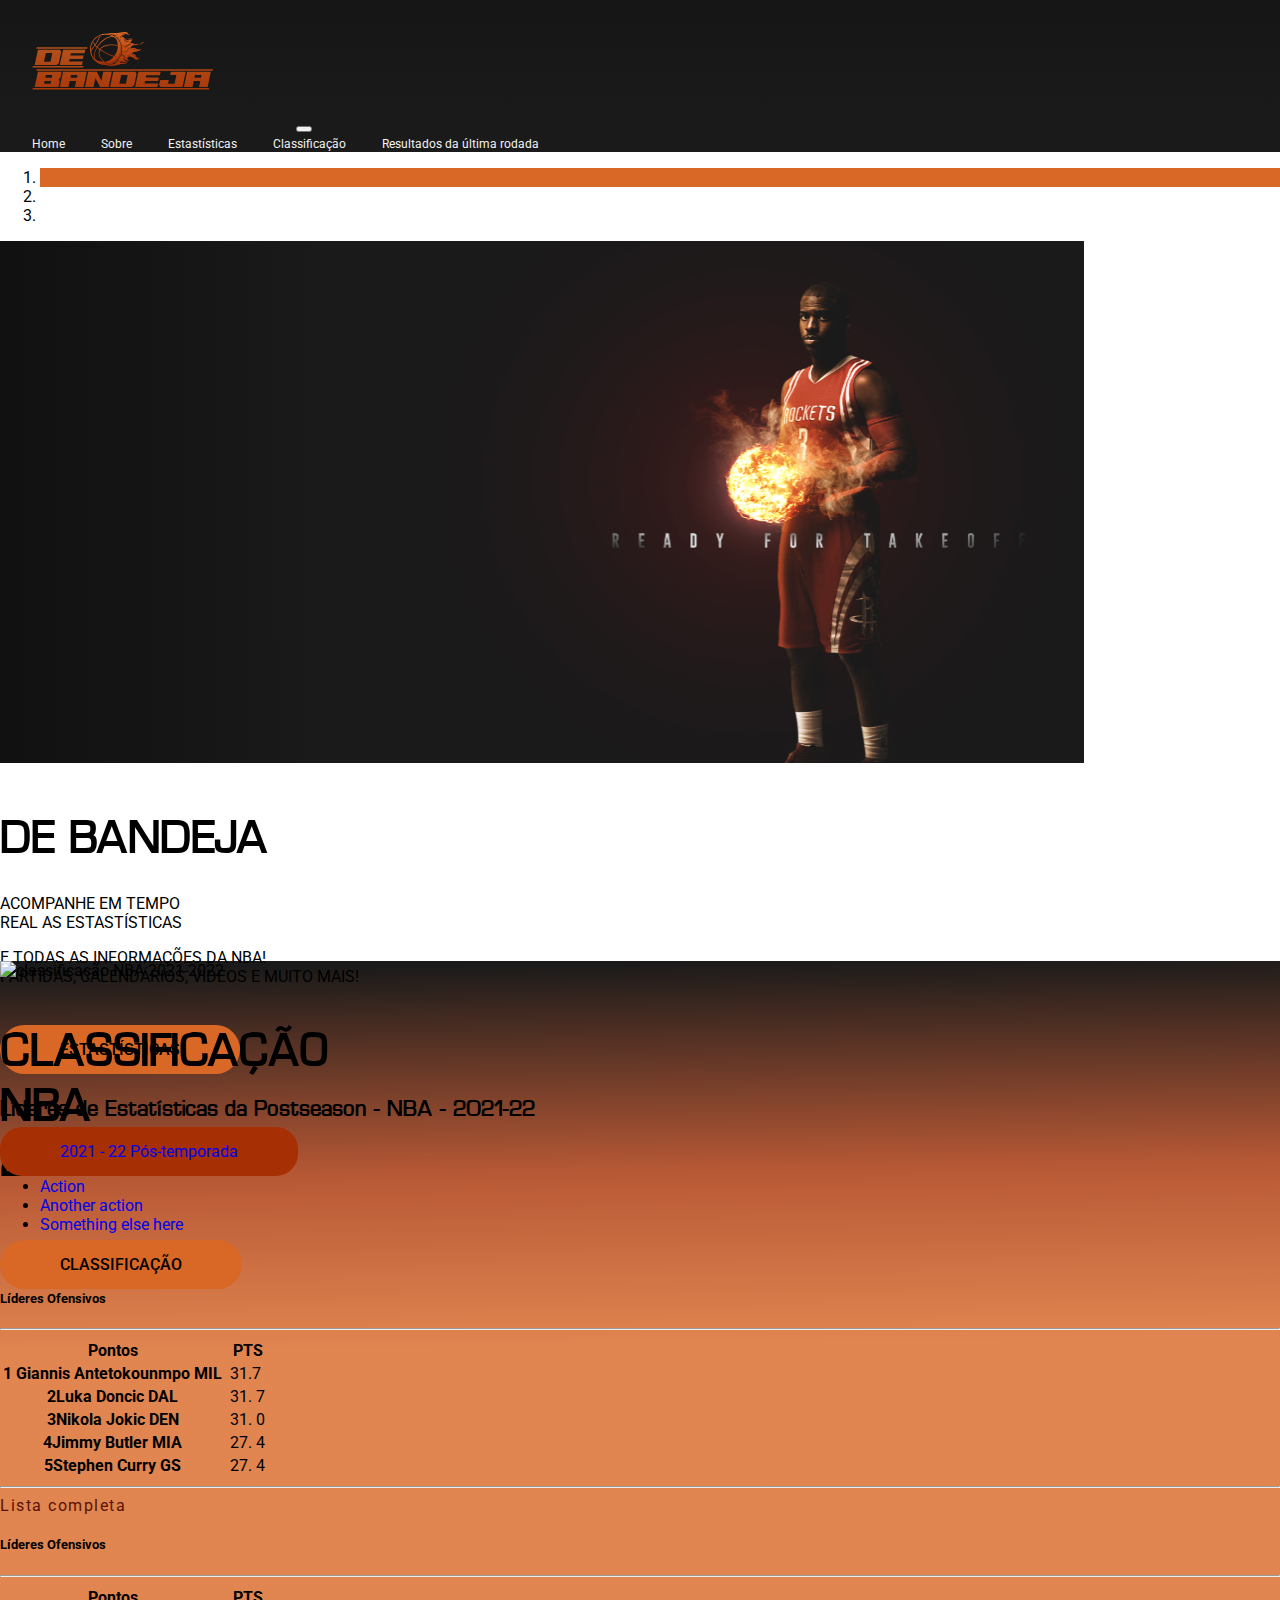
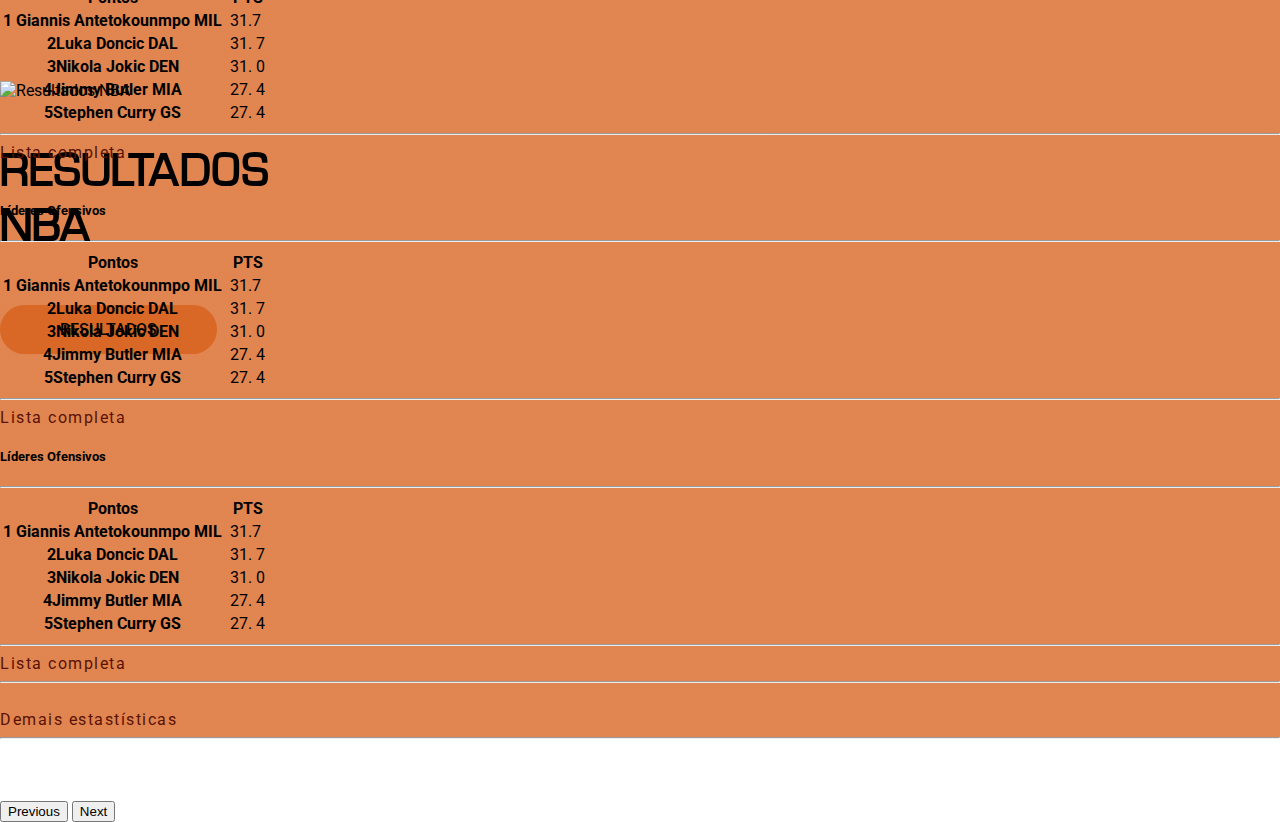
==== index.html @ b9fe0095 "Correções no html" ====
<!DOCTYPE html>
<html lang="pt-br">

<head>
    <meta charset="UTF-8">
    <meta http-equiv="X-UA-Compatible" content="IE=edge">
    <meta name="viewport" content="width=device-width, initial-scale=1.0">
    <title>De Bandeja</title>
    <!--Bootstrap-->
    <link href="https://cdn.jsdelivr.net/npm/bootstrap@5.0.2/dist/css/bootstrap.min.css" rel="stylesheet" integrity="sha384-EVSTQN3/azprG1Anm3QDgpJLIm9Nao0Yz1ztcQTwFspd3yD65VohhpuuCOmLASjC" crossorigin="anonymous">
    <!--Style-->
    <link rel="stylesheet" href="/Front/css/style.css">
    <!--Script-->
    <script src="https://code.jquery.com/jquery-3.6.0.min.js" integrity="sha256-/xUj+3OJU5yExlq6GSYGSHk7tPXikynS7ogEvDej/m4=" crossorigin="anonymous"></script>
    <script src="https://cdn.jsdelivr.net/npm/@popperjs/core@2.9.2/dist/umd/popper.min.js" integrity="sha384-IQsoLXl5PILFhosVNubq5LC7Qb9DXgDA9i+tQ8Zj3iwWAwPtgFTxbJ8NT4GN1R8p" crossorigin="anonymous"></script>
    <script src="https://cdn.jsdelivr.net/npm/bootstrap@5.0.2/dist/js/bootstrap.min.js" integrity="sha384-cVKIPhGWiC2Al4u+LWgxfKTRIcfu0JTxR+EQDz/bgldoEyl4H0zUF0QKbrJ0EcQF" crossorigin="anonymous"></script>
    <!--Font Awesome-->
    <script src="https://kit.fontawesome.com/593e97b0f2.js" crossorigin="anonymous"></script>
    <!--Progressbar-->
    <script src="/Front/js/progressbar.min.js"></script>
    <!--Parallax-->
    <script src="https://cdn.jsdelivr.net/parallax.js/1.4.2/parallax.min.js"></script>

</head>

<body>
    <header>
        <div class="container" id="nav-container">
            <nav class="navbar navbar-expand-lg ">
                <a href="#" class="navbar-brand">
                    <img src="/Front/assets/img/Logo.svg" alt="De Bandeja" id="logo">
                </a>
                <button class="navbar-toggler" type="button" data-toggle="collapse" data-target="#navbar-links" aria-controls="navbar-links" aria-expanded="false" aria-label="Toggle navigation">
                    <span class="navbar-toggler-icon"></span>
                </button>
                <div class="collapse navbar-collapse justify-content-center" id="navbar-links">
                    <div class="navbar-nav">
                        <a href="#" class="nav-item nav-link " id="home-menu">Home</a>
                        <a href="#" class="nav-item nav-link" id="sobre-menu">Sobre</a>
                        <a href="#" class="nav-item nav-link" id="estas-menu">Estastísticas</a>
                        <a href="#" class="nav-item nav-link" id="class-menu">Classificação</a>
                        <a href="#" class="nav-item nav-link" id="result-menu">Resultados da última rodada </a>
                    </div>
                </div>
            </nav>
        </div>
    </header>

    <!--Main-->
    <main>
        <div class="container-fluid">
            <div id="mainSlider" class="carousel slide" data-ride="carousel">
                <ol class="carousel-indicators">
                    <li data-bs-target="#mainSlider" data-bs-slide-to="0" class="active"></li>
                    <li data-bs-target="#mainSlider" data-bs-slide-to="1"></li>
                    <li data-bs-target="#mainSlider" data-bs-slide-to="2"></li>
                </ol>
                <div class="carousel-inner">
                    <div class="carousel-item active">
                        <img src="/Front/assets/img/capa.svg" class="d-block w-100" alt="Jogador de basquete">
                        <div class="carousel-caption d-nome d-md-block">
                            <h2>de Bandeja</h2>
                            <p>Acompanhe em tempo <br>
                                real as estastísticas
                            <p>

                            <p>E todas as informações da NBA!
                                <br>
                                Partidas, calendários, videos e muito mais!
                            </p>
                            <br><br>
                            <a href="#" class="main-btn">estastísticas</a>
                        </div>
                    </div>
                    <div class="carousel-item">
                        <img src="/Front/assets/img/capa2.svg" class="d-block w-100" alt="classificação NBA 2021-2022">
                        <div class="carousel-caption d-nome d-md-block">
                            <h2>Classificação <br>
                                nba <br>
                                2021-2022
                            </h2>
                            <br><br>
                            <a href="#" class="main-btn">classificação</a>
                        </div>
                    </div>
                    <div class="carousel-item">
                        <img src="/Front/assets/img/capa3.svg" class="d-block w-100" alt="Resultados NBA">
                        <div class="carousel-caption d-nome d-md-block">
                            <h2>Resultados
                                <br>
                                nba
                            </h2>
                            <br><br>
                            <a href="#" class="main-btn">resultados</a>
                        </div>
                    </div>
                    <button class="carousel-control-prev" type="button" data-bs-target="#mainSlider" data-bs-slide="prev">
                        <span class="carousel-control-prev-icon" aria-hidden="true"></span>
                        <span class="visually-hidden">Previous</span>
                    </button>
                    <button class="carousel-control-next" type="button" data-bs-target="#mainSlider" data-bs-slide="next">
                        <span class="carousel-control-next-icon" aria-hidden="true"></span>
                        <span class="visually-hidden">Next</span>
                    </button>
                </div>
            </div>
        </div>
        <!--Section 1-->
        <section class="container-fluid  section1   w-100">
            <div>
                <br><br><br>
                <br><br><br>
                <h2 class="row justify-content-center ">Líderes de Estatísticas da Postseason - NBA - 2021-22</h2>
                <div class="dropdown mt-5 ms-5 my-5 d-flex flex-row justify-content-center dropdown-btn">
                    <a class="btn btn-secondary dropdown-toggle  btn-danger" href="#" role="button" id="dropdownMenuLink" data-bs-toggle="dropdown" aria-expanded="false">
                        2021 - 22 Pós-temporada
                    </a>
                    <ul class="dropdown-menu " aria-labelledby="dropdownMenuLink">
                        <li><a class="dropdown-item" href="#">Action</a></li>
                        <li><a class="dropdown-item" href="#">Another action</a></li>
                        <li><a class="dropdown-item" href="#">Something else here</a></li>
                    </ul>
                </div>
                <br>
                <div class="row justify-content-center ">
                    <div class="col-4">
                        <h5>Líderes Ofensivos</h5>
                        <hr>
                        <table class="table table-striped table-hover">
                            <thead>
                                <tr>
                                    <th scope="col">Pontos</th>
                                    <th></th>
                                    <th scope="col">PTS</th>
                                </tr>
                            </thead>
                            <tbody class="table-group-divider">
                                <tr>
                                    <th scope="row">1 <span class="ms-2">Giannis Antetokounmpo MIL</span> </th>
                                    <td></td>
                                    <td>31.7</td>
                                </tr>
                                <tr>
                                    <th scope="row">2<span class="ms-2">Luka Doncic DAL</span></th>
                                    <td></td>
                                    <td>31. 7</td>
                                </tr>
                                <tr>
                                    <th scope="row">3<span class="ms-2">Nikola Jokic DEN</span></th>
                                    <td colspan="1"></td>
                                    <td>31. 0</td>
                                </tr>
                                <tr>
                                    <th scope="row">4<span class="ms-2">Jimmy Butler MIA</span></th>
                                    <td colspan="1"></td>
                                    <td>27. 4</td>
                                </tr>
                                <tr>
                                    <th scope="row">5<span class="ms-2">Stephen Curry GS</span></th>
                                    <td colspan="1"></td>
                                    <td>27. 4</td>
                                </tr>
                            </tbody>
                        </table>

                        <hr>
                        <a href="#" class="d-flex justify-content-center  list-complet fw-bold">
                            Lista completa
                        </a>

                    </div>
                    <div class="col-4  ms-5 ">
                        <h5>Líderes Ofensivos</h5>
                        <hr>
                        <table class="table table-striped table-hover">
                            <thead>
                                <tr>
                                    <th scope="col">Pontos</th>
                                    <th></th>
                                    <th scope="col">PTS</th>
                                </tr>
                            </thead>
                            <tbody class="table-group-divider">
                                <tr>
                                    <th scope="row">1 <span class="ms-2">Giannis Antetokounmpo MIL</span> </th>
                                    <td></td>
                                    <td>31.7</td>
                                </tr>
                                <tr>
                                    <th scope="row">2<span class="ms-2">Luka Doncic DAL</span></th>
                                    <td></td>
                                    <td>31. 7</td>
                                </tr>
                                <tr>
                                    <th scope="row">3<span class="ms-2">Nikola Jokic DEN</span></th>
                                    <td colspan="1"></td>
                                    <td>31. 0</td>
                                </tr>
                                <tr>
                                    <th scope="row">4<span class="ms-2">Jimmy Butler MIA</span></th>
                                    <td colspan="1"></td>
                                    <td>27. 4</td>
                                </tr>
                                <tr>
                                    <th scope="row">5<span class="ms-2">Stephen Curry GS</span></th>
                                    <td colspan="1"></td>
                                    <td>27. 4</td>
                                </tr>
                            </tbody>
                        </table>
                        <hr>
                        <a href="#" class="d-flex justify-content-center list-complet fw-bold">
                            Lista completa
                        </a>
                    </div>
                </div>
                <br>
                <div class="row justify-content-center ">
                    <div class="col-4">
                        <h5>Líderes Ofensivos</h5>
                        <hr>
                        <table class="table table-striped table-hover">
                            <thead>
                                <tr>
                                    <th scope="col">Pontos</th>
                                    <th></th>
                                    <th scope="col">PTS</th>
                                </tr>
                            </thead>
                            <tbody class="table-group-divider">
                                <tr>
                                    <th scope="row">1 <span class="ms-2">Giannis Antetokounmpo MIL</span> </th>
                                    <td></td>
                                    <td>31.7</td>
                                </tr>
                                <tr>
                                    <th scope="row">2<span class="ms-2">Luka Doncic DAL</span></th>
                                    <td></td>
                                    <td>31. 7</td>
                                </tr>
                                <tr>
                                    <th scope="row">3<span class="ms-2">Nikola Jokic DEN</span></th>
                                    <td colspan="1"></td>
                                    <td>31. 0</td>
                                </tr>
                                <tr>
                                    <th scope="row">4<span class="ms-2">Jimmy Butler MIA</span></th>
                                    <td colspan="1"></td>
                                    <td>27. 4</td>
                                </tr>
                                <tr>
                                    <th scope="row">5<span class="ms-2">Stephen Curry GS</span></th>
                                    <td colspan="1"></td>
                                    <td>27. 4</td>
                                </tr>
                            </tbody>
                        </table>

                        <hr>
                        <a href="#" class="d-flex justify-content-center list-complet fw-bold">
                            Lista completa
                        </a>

                    </div>
                    <div class="col-4  ms-5 ">
                        <h5>Líderes Ofensivos</h5>
                        <hr>
                        <table class="table table-striped table-hover">
                            <thead>
                                <tr>
                                    <th scope="col">Pontos</th>
                                    <th></th>
                                    <th scope="col">PTS</th>
                                </tr>
                            </thead>
                            <tbody class="table-group-divider">
                                <tr>
                                    <th scope="row">1 <span class="ms-2">Giannis Antetokounmpo MIL</span> </th>
                                    <td></td>
                                    <td>31.7</td>
                                </tr>
                                <tr>
                                    <th scope="row">2<span class="ms-2">Luka Doncic DAL</span></th>
                                    <td></td>
                                    <td>31. 7</td>
                                </tr>
                                <tr>
                                    <th scope="row">3<span class="ms-2">Nikola Jokic DEN</span></th>
                                    <td colspan="1"></td>
                                    <td>31. 0</td>
                                </tr>
                                <tr>
                                    <th scope="row">4<span class="ms-2">Jimmy Butler MIA</span></th>
                                    <td colspan="1"></td>
                                    <td>27. 4</td>
                                </tr>
                                <tr>
                                    <th scope="row">5<span class="ms-2">Stephen Curry GS</span></th>
                                    <td colspan="1"></td>
                                    <td>27. 4</td>
                                </tr>
                            </tbody>
                        </table>
                        <hr>
                        <a href="#" class="d-flex justify-content-center list-complet fw-bold">
                            Lista completa
                            <hr>
                        </a>
                    </div>
                </div>
                <br>
                <div class="d-flex justify-content-center ">
                    <a href="#" class="list-complet fw-bold mb-5 ">
                        Demais estastísticas
                        <hr>
                    </a>

                </div>
        </section>
        <!--Section 2-->
        <section class="container-fluid  section2">
            <div>
                <img src="/Front/assets/img/capa2.svg" alt="" class="img-fluid d-block w-100 capa2">
            </div>

        </section>
    </main>





    <!--Script-->
    <script src="/Front/js/script.js"></script>

</body>

</html>
---- Front/css/style.css ----
/*Geral*/

@import url("https://fonts.googleapis.com/css2?family=Roboto:ital,wght@0,400;0,500;0,700;0,900;1,400&family=Ubuntu:wght@300;400;500;700&display=swap");

body {
  font-family: "Roboto", "Ubuntu", sans-serif;
  margin: 0;
}

.container {
  padding: 10px 0;
}

a {
  text-decoration: none;
}

/*Barra de navegação*/

header,
.navbar {
  background: linear-gradient(180deg, #0d0d0d -159.78%, #1a1a1a 80.43%);
}

#nav-container {
  padding-top: 0;
  padding-bottom: 0;
  color: #f2f2f2;
}

.navbar-brand {
  padding: 0;
}

#navbar-links a {
  color: #f2f2f2;
  font-size: 12px;
  font-style: normal;
  font-weight: 400;
  gap: 10px;
  margin-left: 2rem;
}

.navbar-expand-lg .navbar-nav .-link {
  padding: 1rem 0.8rem;
}

#logo {
  margin-left: 2rem;
  margin-top: 2rem;
}

/*main slider*/

.container-fluid {
  padding: 0;
}

#mainSlider .carousel-inner,
#mainSlider .carousel-item {
  height: 80vh;
}

#mainSlider .carousel-caption {
  top: 30%;
}

#mainSlider .carousel-caption h2 {
  font-size: 50px;
  text-transform: uppercase;
  margin-bottom: 30px;
}

#mainSlider .carousel-caption p {
  font-size: 16px;
  text-transform: uppercase;
}

.main-btn {
  background-color: #d96725;
  width: 200px;
  height: 60px;
  padding: 15px 60px;
  border-radius: 50px;
  text-transform: uppercase;
  color: #000000;
  transition: 0.5s;
  font-weight: 500;
}

.main-btn:hover {
  text-decoration: none;
  color: #f2f2f2;
  background-color: transparent;
  border-color: #d96725;
}

.carousel-indicators .active {
  background-color: #d96725;
}

/*section1*/

/*
.section1{
  margin-top: 5%;
}

.dropdown{
  margin-top: 4%;
}
*/

/*tables*/

.section1 {
  background: linear-gradient(
    179.2deg,
    #1a1a1a 0.69%,
    rgba(166, 47, 3, 0.8) 15.8%,
    rgba(217, 103, 37, 0.8) 28.22%
  );
}

.dropdown-toggle {
  background: #a62f03;
  border: none;
  border-radius: 22px;
  padding: 15px 60px;
}

.dropdown-toggle:hover {
  transition: 0.5s;
  background-color: #d96725;
}

@font-face {
  font-family: "Waukegan";
  src: local(Waukegan LDO Bold), url(/Front/assets/font/Waukegan\ LDO\ Bold.ttf);
  font-weight: 700;
}

h2 {
  font-family: "Waukegan", "Roboto", sans-serif;
  font-weight: normal;
}

.list-complet {
  text-decoration: none;
  color: #591202;
  letter-spacing: 1.5px;
}

.list-complet:hover {
  color: #f2f2f2;
}

/*section 2*/

.capa2 {
 width: 100%;
 
padding: 0;
margin-top: 0;
  
}

.section2{
 padding-top: 0;
}
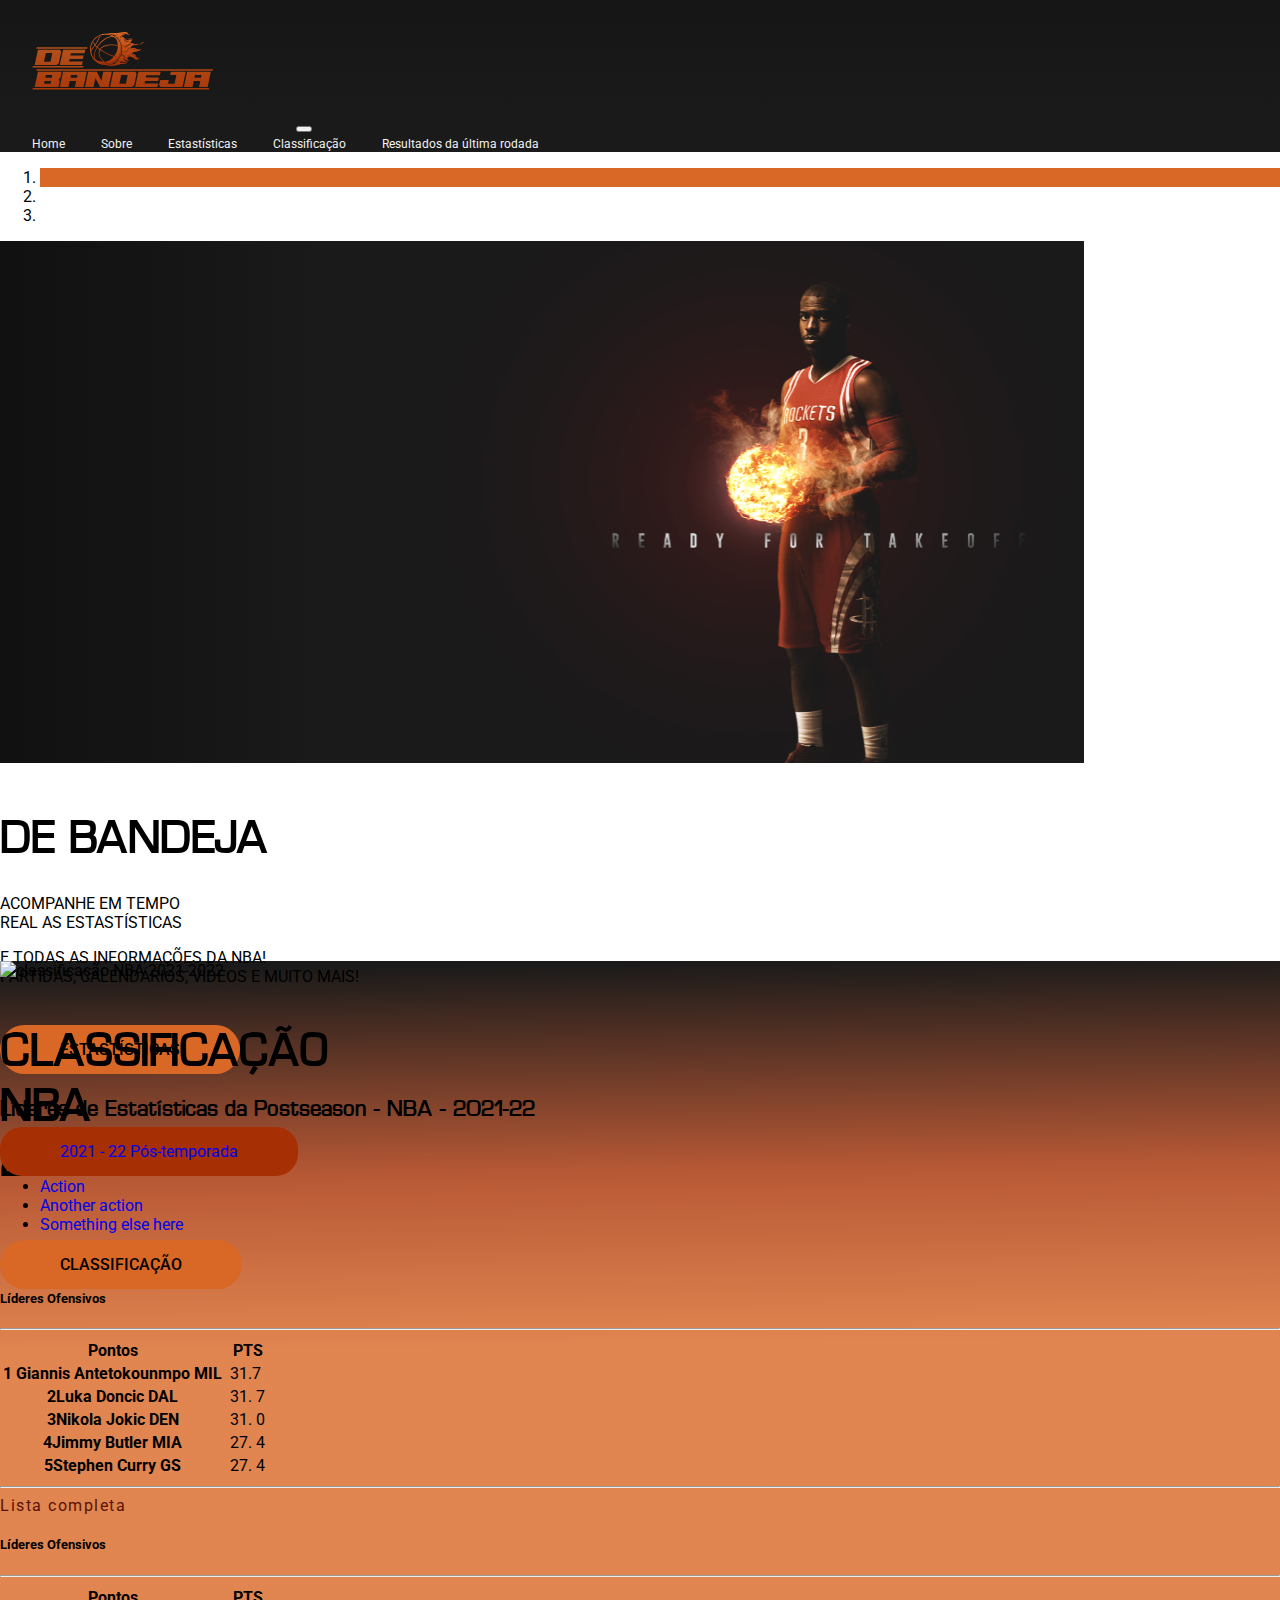
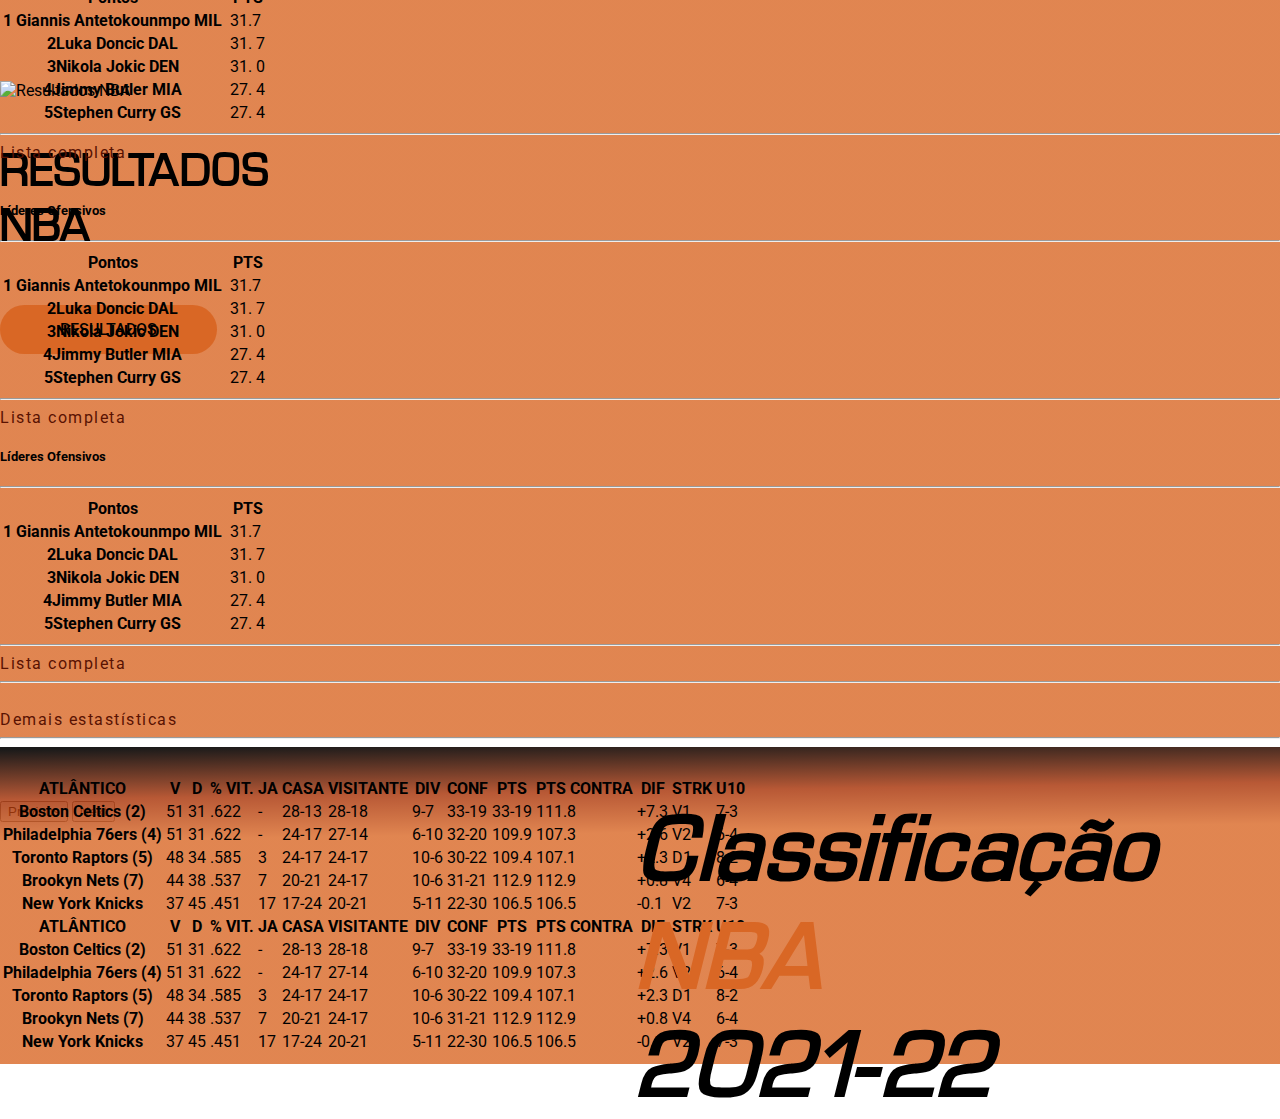
==== commit 573139f7: "Merge branch 'main' of https://github.com/joaofmds/projetoModulo3_NBA" ====
--- a/index.html
+++ b/index.html
@@ -318,9 +318,222 @@
                 </div>
         </section>
         <!--Section 2-->
-        <section class="container-fluid  section2">
-            <div>
+        <section class="container-fluid section2">
+            <div class=" bg-image text-center">
                 <img src="/Front/assets/img/capa2.svg" alt="" class="img-fluid d-block w-100 capa2">
+                <h2 class="text-white  top-right  h2-s-2">
+                    Classificação <br>
+                    <span class="nba">NBA</span> <br>
+                    2021-22
+                </h2>
+            </div>
+            <div class="container d-flex ">
+                <table class="table table-striped table-hover table-responsive table-bordered text-center border-light">
+                    <thead>
+                        <tr>
+                            <th scope="col">ATLÂNTICO</th>
+                            <th scope="col "> <span class="text-decoration-underline" >V</span></th>
+                            <th scope="col"><span class="text-decoration-underline" >D</span></th>
+                            <th scope="col"> <span class="text-decoration-underline">% VIT.</span></th>
+                            <th scope="col"><span class="text-decoration-underline">JA</span></th>
+                            <th scope="col">CASA</th>
+                            <th scope="col">VISITANTE</th>
+                            <th scope="col">DIV</th>
+                            <th scope="col">CONF</th>
+                            <th scope="col"><span class="text-decoration-underline">PTS</span></th>
+                            <th scope="col"><span class="text-decoration-underline">PTS CONTRA</span></th>
+                            <th scope="col"><span class="text-decoration-underline">DIF</span></th>
+                            <th scope="col"><span class="text-decoration-underline">STRK</span></th>
+                            <th scope="col"><span class="text-decoration-underline">U10</span></th>
+                        </tr>
+                    </thead>
+                    <tbody>
+                        <tr>
+                            <th scope="row">Boston Celtics  (2)</th>
+                            <td>51</td>
+                            <td>31</td>
+                            <td>.622</td>
+                            <td>-</td>
+                            <td>28-13</td>
+                            <td>28-18</td>
+                            <td>9-7</td>
+                            <td>33-19</td>
+                            <td>33-19</td>
+                            <td>111.8</td>
+                            <td>+7.3</td>
+                            <td>V1</td>
+                            <td>7-3</td>
+                        </tr>
+                        <tr>
+                            <th scope="row">Philadelphia 76ers  (4)</th>
+                            <td>51</td>
+                            <td>31</td>
+                            <td>.622</td>
+                            <td>-</td>
+                            <td>24-17</td>
+                            <td>27-14</td>
+                            <td>6-10</td>
+                            <td>32-20</td>
+                            <td>109.9</td>
+                            <td>107.3</td>
+                            <td>+2.6</td>
+                            <td>V2</td>
+                            <td>6-4</td>
+                        </tr>
+                        <tr>
+                            <th scope="row">Toronto Raptors  (5)</th>
+                            <td>48</td>
+                            <td>34</td>
+                            <td>.585</td>
+                            <td>3</td>
+                            <td>24-17</td>
+                            <td>24-17</td>
+                            <td>10-6</td>
+                            <td>30-22</td>
+                            <td>109.4</td>
+                            <td>107.1</td>
+                            <td>+2.3</td>
+                            <td>D1</td>
+                            <td>8-2</td>
+                        </tr>
+                        <tr>
+                            <th scope="row">Brookyn Nets  (7)</th>
+                            <td>44</td>
+                            <td>38</td>
+                            <td>.537</td>
+                            <td>7</td>
+                            <td>20-21</td>
+                            <td>24-17</td>
+                            <td>10-6</td>
+                            <td>31-21</td>
+                            <td>112.9</td>
+                            <td>112.9</td>
+                            <td>+0.8</td>
+                            <td>V4</td>
+                            <td>6-4</td>
+                        </tr>
+                        <tr>
+                            <th scope="row">New York Knicks</th>
+                            <td>37</td>
+                            <td>45</td>
+                            <td>.451</td>
+                            <td>17</td>
+                            <td>17-24</td>
+                            <td>20-21</td>
+                            <td>5-11</td>
+                            <td>22-30</td>
+                            <td>106.5</td>
+                            <td>106.5</td>
+                            <td>-0.1</td>
+                            <td>V2</td>
+                            <td>7-3</td>
+                        </tr>
+                    </tbody>
+                    <!--Table 2-->
+                    <thead>
+                        <tr>
+                            <th scope="col">ATLÂNTICO</th>
+                            <th scope="col "> <span class="text-decoration-underline" >V</span></th>
+                            <th scope="col"><span class="text-decoration-underline" >D</span></th>
+                            <th scope="col"> <span class="text-decoration-underline">% VIT.</span></th>
+                            <th scope="col"><span class="text-decoration-underline">JA</span></th>
+                            <th scope="col">CASA</th>
+                            <th scope="col">VISITANTE</th>
+                            <th scope="col">DIV</th>
+                            <th scope="col">CONF</th>
+                            <th scope="col"><span class="text-decoration-underline">PTS</span></th>
+                            <th scope="col"><span class="text-decoration-underline">PTS CONTRA</span></th>
+                            <th scope="col"><span class="text-decoration-underline">DIF</span></th>
+                            <th scope="col"><span class="text-decoration-underline">STRK</span></th>
+                            <th scope="col"><span class="text-decoration-underline">U10</span></th>
+                        </tr>
+                        <tbody>
+                            <tr>
+                                <th scope="row">Boston Celtics  (2)</th>
+                                <td>51</td>
+                                <td>31</td>
+                                <td>.622</td>
+                                <td>-</td>
+                                <td>28-13</td>
+                                <td>28-18</td>
+                                <td>9-7</td>
+                                <td>33-19</td>
+                                <td>33-19</td>
+                                <td>111.8</td>
+                                <td>+7.3</td>
+                                <td>V1</td>
+                                <td>7-3</td>
+                            </tr>
+                            <tr>
+                                <th scope="row">Philadelphia 76ers  (4)</th>
+                                <td>51</td>
+                                <td>31</td>
+                                <td>.622</td>
+                                <td>-</td>
+                                <td>24-17</td>
+                                <td>27-14</td>
+                                <td>6-10</td>
+                                <td>32-20</td>
+                                <td>109.9</td>
+                                <td>107.3</td>
+                                <td>+2.6</td>
+                                <td>V2</td>
+                                <td>6-4</td>
+                            </tr>
+                            <tr>
+                                <th scope="row">Toronto Raptors  (5)</th>
+                                <td>48</td>
+                                <td>34</td>
+                                <td>.585</td>
+                                <td>3</td>
+                                <td>24-17</td>
+                                <td>24-17</td>
+                                <td>10-6</td>
+                                <td>30-22</td>
+                                <td>109.4</td>
+                                <td>107.1</td>
+                                <td>+2.3</td>
+                                <td>D1</td>
+                                <td>8-2</td>
+                            </tr>
+                            <tr>
+                                <th scope="row">Brookyn Nets  (7)</th>
+                                <td>44</td>
+                                <td>38</td>
+                                <td>.537</td>
+                                <td>7</td>
+                                <td>20-21</td>
+                                <td>24-17</td>
+                                <td>10-6</td>
+                                <td>31-21</td>
+                                <td>112.9</td>
+                                <td>112.9</td>
+                                <td>+0.8</td>
+                                <td>V4</td>
+                                <td>6-4</td>
+                            </tr>
+                            <tr>
+                                <th scope="row">New York Knicks</th>
+                                <td>37</td>
+                                <td>45</td>
+                                <td>.451</td>
+                                <td>17</td>
+                                <td>17-24</td>
+                                <td>20-21</td>
+                                <td>5-11</td>
+                                <td>22-30</td>
+                                <td>106.5</td>
+                                <td>106.5</td>
+                                <td>-0.1</td>
+                                <td>V2</td>
+                                <td>7-3</td>
+                            </tr>
+                        </tbody>
+                    </thead>
+                </table>
+            </div>
+            
+                
             </div>
 
         </section>
--- a/Front/css/style.css
+++ b/Front/css/style.css
@@ -113,7 +113,7 @@
 
 /*tables*/
 
-.section1 {
+.section1, .section2 {
   background: linear-gradient(
     179.2deg,
     #1a1a1a 0.69%,
@@ -157,14 +157,26 @@
 
 /*section 2*/
 
-.capa2 {
- width: 100%;
- 
-padding: 0;
-margin-top: 0;
-  
+.section2{
+  position: relative;
+  margin-bottom: 0;
+  padding: 0;
 }
 
-.section2{
- padding-top: 0;
-}+.top-right {
+  position: absolute;
+  top: 40%;
+  left: 70%;
+  transform: translate(-50%, -50%);
+}
+
+.h2-s-2{
+  letter-spacing: 1.5px;
+  font-size: 100px;
+  font-style: italic;
+}
+
+.nba{
+  color: #d96725;
+}
+
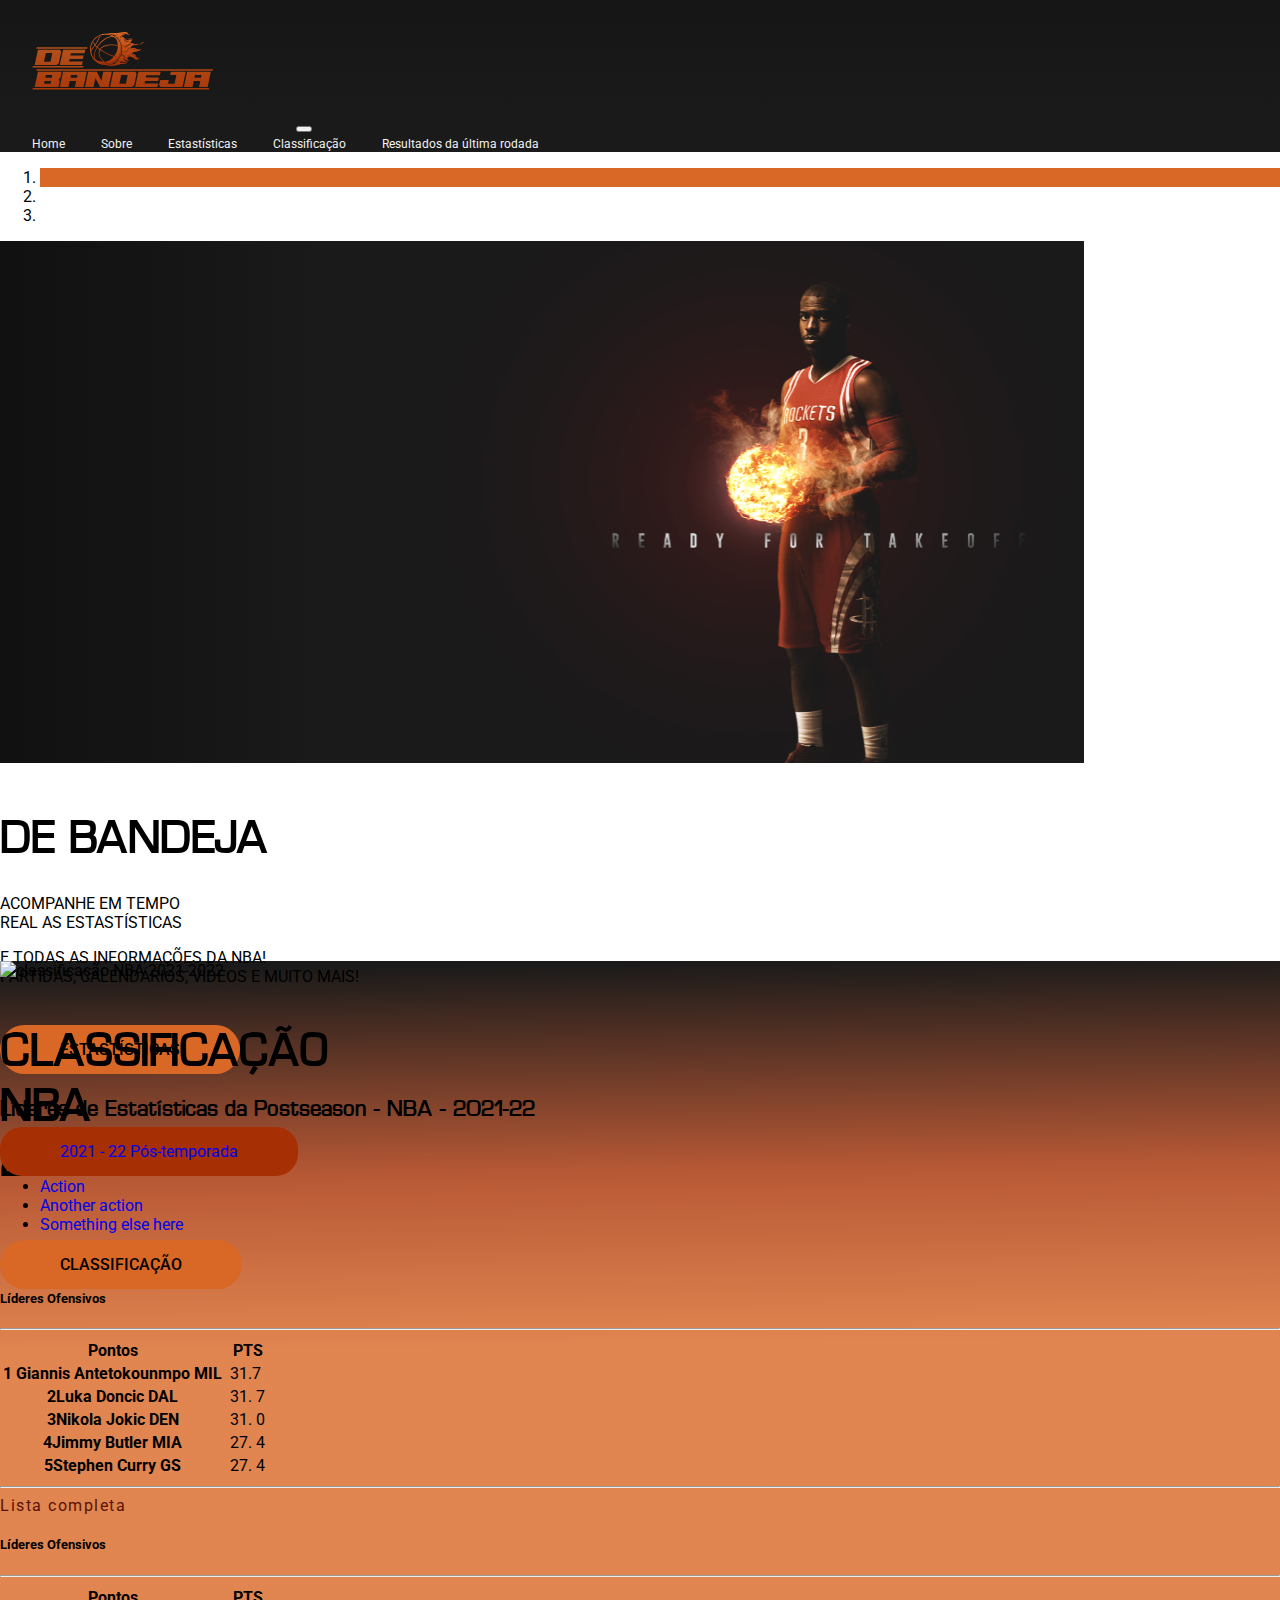
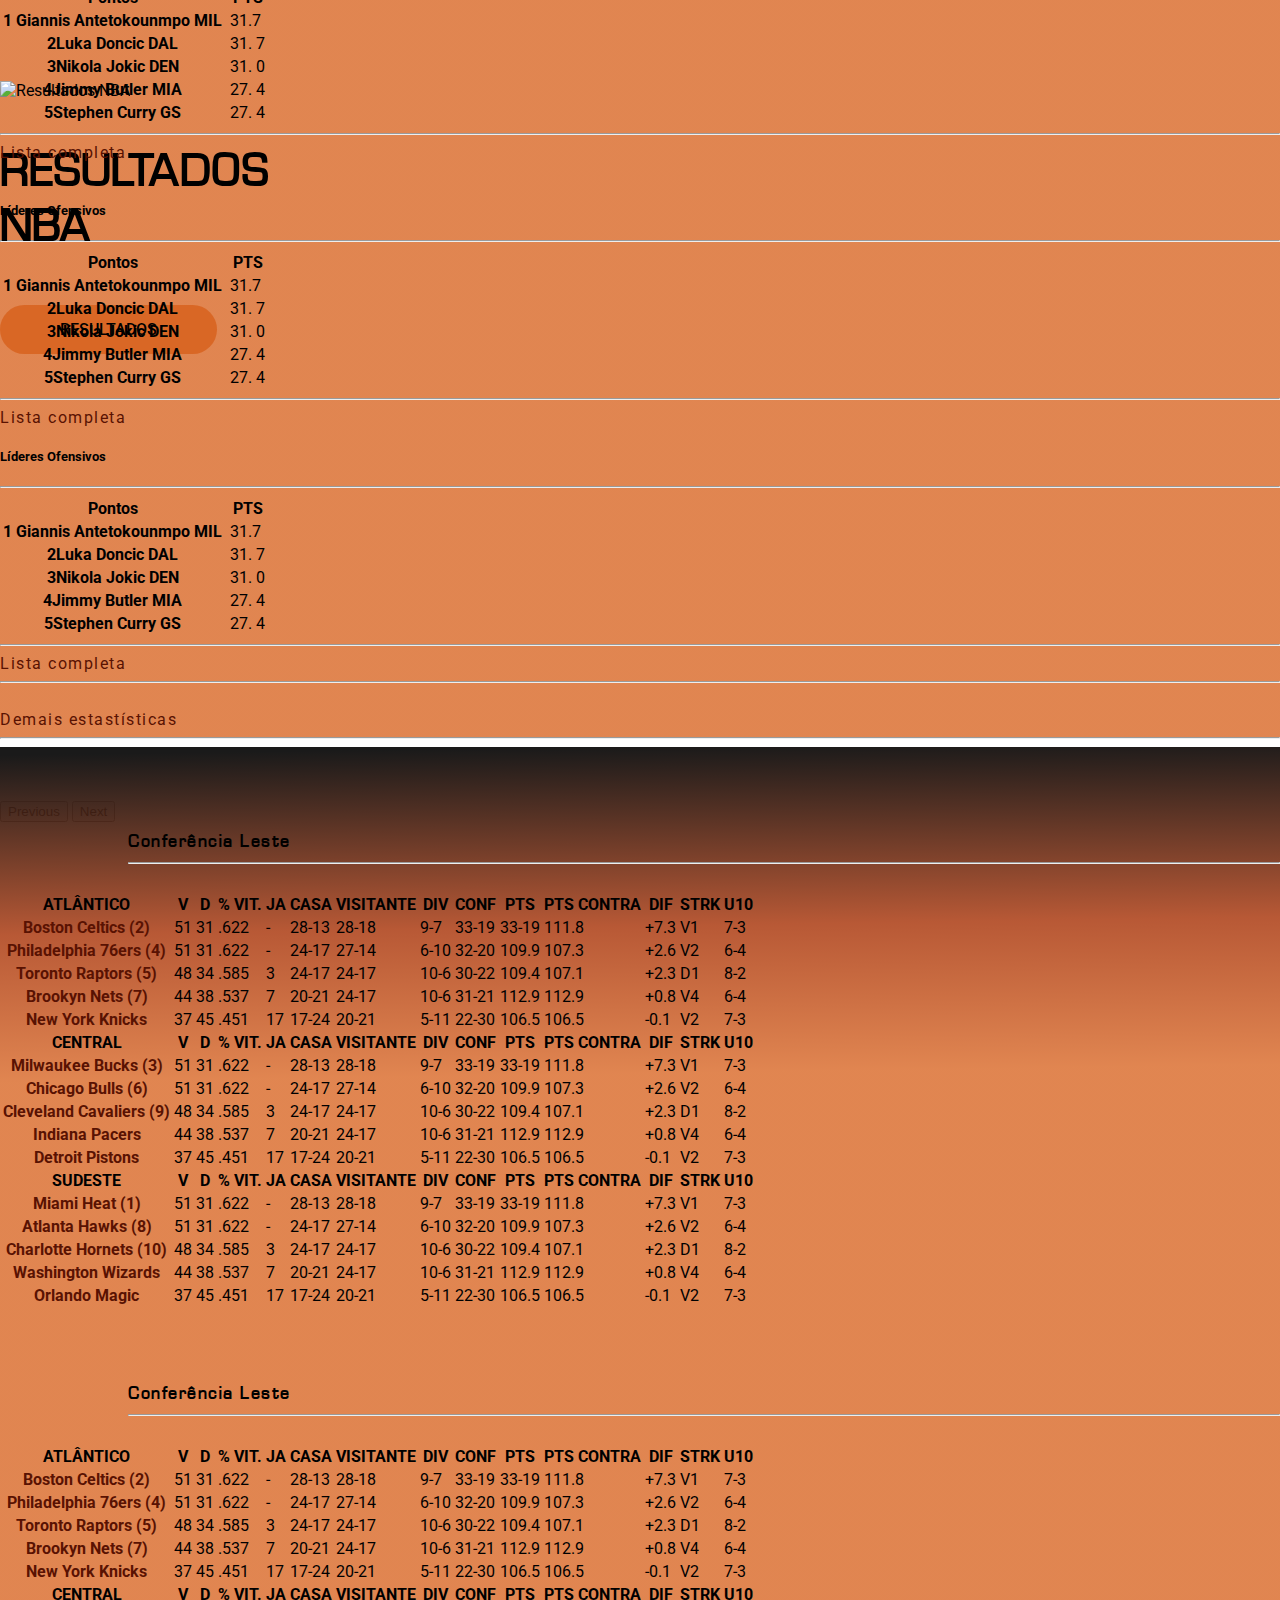
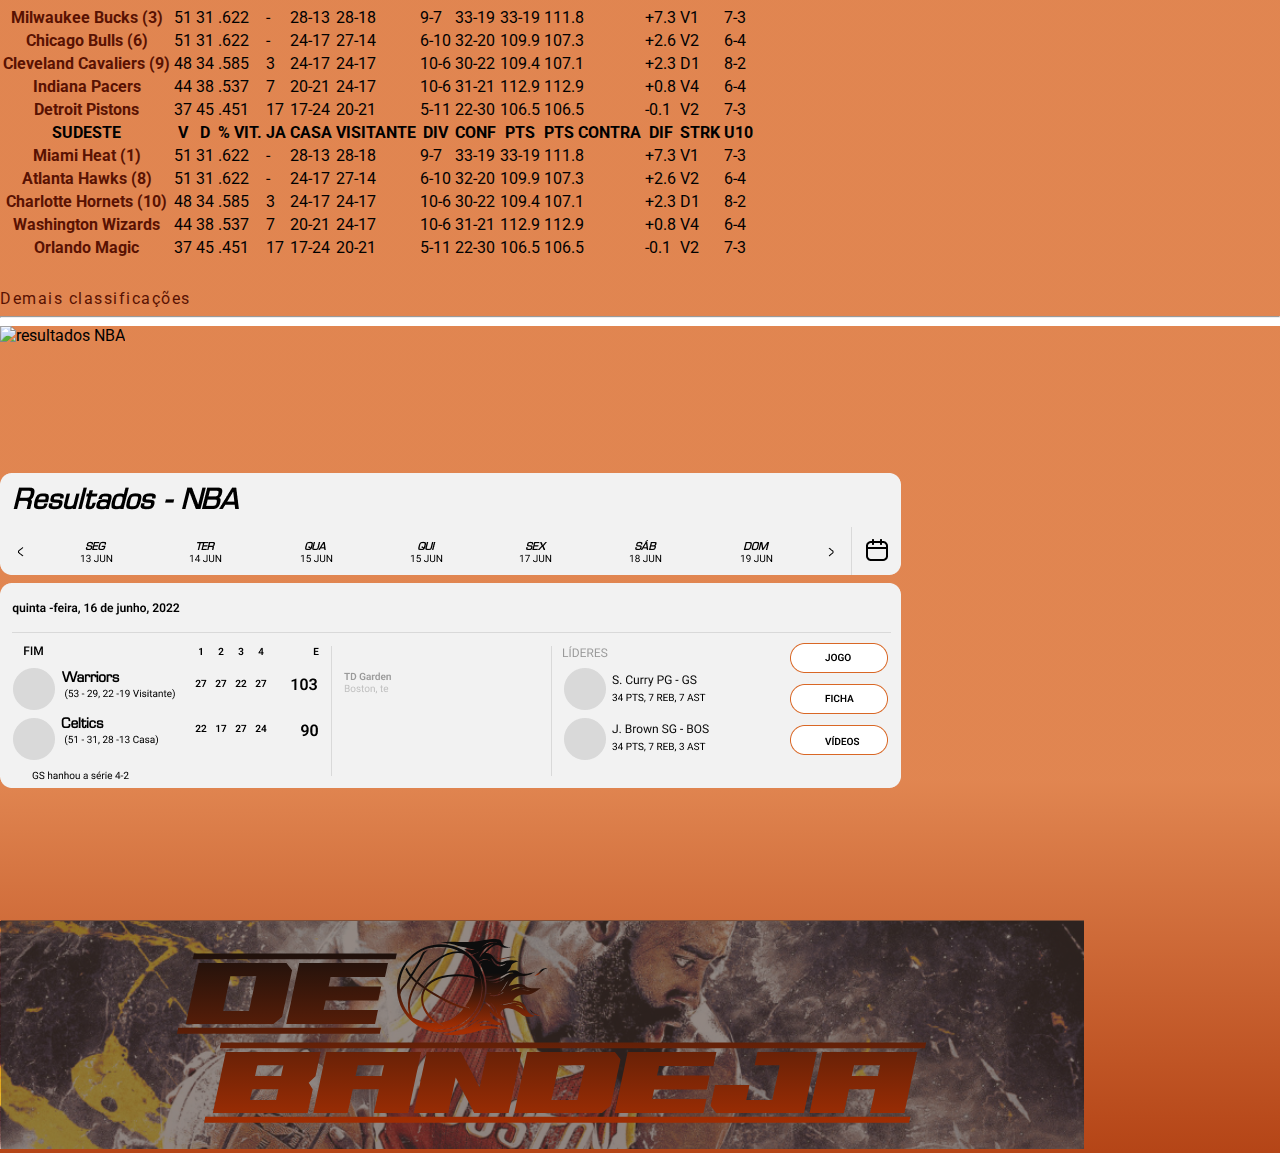
==== commit 2eb708c8: "alteração local index" ====
--- a/index.html
+++ b/index.html
@@ -321,19 +321,19 @@
         <section class="container-fluid section2">
             <div class=" bg-image text-center">
                 <img src="/Front/assets/img/capa2.svg" alt="" class="img-fluid d-block w-100 capa2">
-                <h2 class="text-white  top-right  h2-s-2">
-                    Classificação <br>
-                    <span class="nba">NBA</span> <br>
-                    2021-22
-                </h2>
+
             </div>
+
+            <h3 class="d-flex justify-content-start h3-style text-decoration-underline">Conferência Leste
+                <hr>
+            </h3>
             <div class="container d-flex ">
-                <table class="table table-striped table-hover table-responsive table-bordered text-center border-light">
+                <table class="table table-striped table-hover table-responsive text-center ">
                     <thead>
                         <tr>
                             <th scope="col">ATLÂNTICO</th>
-                            <th scope="col "> <span class="text-decoration-underline" >V</span></th>
-                            <th scope="col"><span class="text-decoration-underline" >D</span></th>
+                            <th scope="col "> <span class="text-decoration-underline">V</span></th>
+                            <th scope="col"><span class="text-decoration-underline">D</span></th>
                             <th scope="col"> <span class="text-decoration-underline">% VIT.</span></th>
                             <th scope="col"><span class="text-decoration-underline">JA</span></th>
                             <th scope="col">CASA</th>
@@ -349,7 +349,7 @@
                     </thead>
                     <tbody>
                         <tr>
-                            <th scope="row">Boston Celtics  (2)</th>
+                            <th scope="row  th-style "><span class="th-style">Boston Celtics (2)</span></th>
                             <td>51</td>
                             <td>31</td>
                             <td>.622</td>
@@ -365,7 +365,7 @@
                             <td>7-3</td>
                         </tr>
                         <tr>
-                            <th scope="row">Philadelphia 76ers  (4)</th>
+                            <th scope="row th-style "><span class="th-style">Philadelphia 76ers (4)</span></th>
                             <td>51</td>
                             <td>31</td>
                             <td>.622</td>
@@ -381,7 +381,7 @@
                             <td>6-4</td>
                         </tr>
                         <tr>
-                            <th scope="row">Toronto Raptors  (5)</th>
+                            <th scope="row th-style "><span class="th-style">Toronto Raptors (5)</span></th>
                             <td>48</td>
                             <td>34</td>
                             <td>.585</td>
@@ -397,7 +397,7 @@
                             <td>8-2</td>
                         </tr>
                         <tr>
-                            <th scope="row">Brookyn Nets  (7)</th>
+                            <th scope="row "><span class="th-style">Brookyn Nets (7)</span></th>
                             <td>44</td>
                             <td>38</td>
                             <td>.537</td>
@@ -413,7 +413,7 @@
                             <td>6-4</td>
                         </tr>
                         <tr>
-                            <th scope="row">New York Knicks</th>
+                            <th scope="row "><span class="th-style">New York Knicks</span></th>
                             <td>37</td>
                             <td>45</td>
                             <td>.451</td>
@@ -432,9 +432,9 @@
                     <!--Table 2-->
                     <thead>
                         <tr>
-                            <th scope="col">ATLÂNTICO</th>
-                            <th scope="col "> <span class="text-decoration-underline" >V</span></th>
-                            <th scope="col"><span class="text-decoration-underline" >D</span></th>
+                            <th scope="col">CENTRAL</th>
+                            <th scope="col "> <span class="text-decoration-underline">V</span></th>
+                            <th scope="col"><span class="text-decoration-underline">D</span></th>
                             <th scope="col"> <span class="text-decoration-underline">% VIT.</span></th>
                             <th scope="col"><span class="text-decoration-underline">JA</span></th>
                             <th scope="col">CASA</th>
@@ -447,96 +447,527 @@
                             <th scope="col"><span class="text-decoration-underline">STRK</span></th>
                             <th scope="col"><span class="text-decoration-underline">U10</span></th>
                         </tr>
-                        <tbody>
-                            <tr>
-                                <th scope="row">Boston Celtics  (2)</th>
-                                <td>51</td>
-                                <td>31</td>
-                                <td>.622</td>
-                                <td>-</td>
-                                <td>28-13</td>
-                                <td>28-18</td>
-                                <td>9-7</td>
-                                <td>33-19</td>
-                                <td>33-19</td>
-                                <td>111.8</td>
-                                <td>+7.3</td>
-                                <td>V1</td>
-                                <td>7-3</td>
-                            </tr>
-                            <tr>
-                                <th scope="row">Philadelphia 76ers  (4)</th>
-                                <td>51</td>
-                                <td>31</td>
-                                <td>.622</td>
-                                <td>-</td>
-                                <td>24-17</td>
-                                <td>27-14</td>
-                                <td>6-10</td>
-                                <td>32-20</td>
-                                <td>109.9</td>
-                                <td>107.3</td>
-                                <td>+2.6</td>
-                                <td>V2</td>
-                                <td>6-4</td>
-                            </tr>
-                            <tr>
-                                <th scope="row">Toronto Raptors  (5)</th>
-                                <td>48</td>
-                                <td>34</td>
-                                <td>.585</td>
-                                <td>3</td>
-                                <td>24-17</td>
-                                <td>24-17</td>
-                                <td>10-6</td>
-                                <td>30-22</td>
-                                <td>109.4</td>
-                                <td>107.1</td>
-                                <td>+2.3</td>
-                                <td>D1</td>
-                                <td>8-2</td>
-                            </tr>
-                            <tr>
-                                <th scope="row">Brookyn Nets  (7)</th>
-                                <td>44</td>
-                                <td>38</td>
-                                <td>.537</td>
-                                <td>7</td>
-                                <td>20-21</td>
-                                <td>24-17</td>
-                                <td>10-6</td>
-                                <td>31-21</td>
-                                <td>112.9</td>
-                                <td>112.9</td>
-                                <td>+0.8</td>
-                                <td>V4</td>
-                                <td>6-4</td>
-                            </tr>
-                            <tr>
-                                <th scope="row">New York Knicks</th>
-                                <td>37</td>
-                                <td>45</td>
-                                <td>.451</td>
-                                <td>17</td>
-                                <td>17-24</td>
-                                <td>20-21</td>
-                                <td>5-11</td>
-                                <td>22-30</td>
-                                <td>106.5</td>
-                                <td>106.5</td>
-                                <td>-0.1</td>
-                                <td>V2</td>
-                                <td>7-3</td>
-                            </tr>
-                        </tbody>
+                    <tbody>
+                        <tr>
+                            <th scope="row"><span class="th-style">Milwaukee Bucks (3)</span></th>
+                            <td>51</td>
+                            <td>31</td>
+                            <td>.622</td>
+                            <td>-</td>
+                            <td>28-13</td>
+                            <td>28-18</td>
+                            <td>9-7</td>
+                            <td>33-19</td>
+                            <td>33-19</td>
+                            <td>111.8</td>
+                            <td>+7.3</td>
+                            <td>V1</td>
+                            <td>7-3</td>
+                        </tr>
+                        <tr>
+                            <th scope="row"><span class="th-style">Chicago Bulls (6)</span></th>
+                            <td>51</td>
+                            <td>31</td>
+                            <td>.622</td>
+                            <td>-</td>
+                            <td>24-17</td>
+                            <td>27-14</td>
+                            <td>6-10</td>
+                            <td>32-20</td>
+                            <td>109.9</td>
+                            <td>107.3</td>
+                            <td>+2.6</td>
+                            <td>V2</td>
+                            <td>6-4</td>
+                        </tr>
+                        <tr>
+                            <th scope="row"><span class="th-style">Cleveland Cavaliers (9)</span></th>
+                            <td>48</td>
+                            <td>34</td>
+                            <td>.585</td>
+                            <td>3</td>
+                            <td>24-17</td>
+                            <td>24-17</td>
+                            <td>10-6</td>
+                            <td>30-22</td>
+                            <td>109.4</td>
+                            <td>107.1</td>
+                            <td>+2.3</td>
+                            <td>D1</td>
+                            <td>8-2</td>
+                        </tr>
+                        <tr>
+                            <th scope="row"><span class="th-style">Indiana Pacers</span></th>
+                            <td>44</td>
+                            <td>38</td>
+                            <td>.537</td>
+                            <td>7</td>
+                            <td>20-21</td>
+                            <td>24-17</td>
+                            <td>10-6</td>
+                            <td>31-21</td>
+                            <td>112.9</td>
+                            <td>112.9</td>
+                            <td>+0.8</td>
+                            <td>V4</td>
+                            <td>6-4</td>
+                        </tr>
+                        <tr>
+                            <th scope="row"><span class="th-style">Detroit Pistons</span></th>
+                            <td>37</td>
+                            <td>45</td>
+                            <td>.451</td>
+                            <td>17</td>
+                            <td>17-24</td>
+                            <td>20-21</td>
+                            <td>5-11</td>
+                            <td>22-30</td>
+                            <td>106.5</td>
+                            <td>106.5</td>
+                            <td>-0.1</td>
+                            <td>V2</td>
+                            <td>7-3</td>
+                        </tr>
+                    </tbody>
+                    <!--Table 3-->
+                    <thead>
+                        <tr>
+                            <th scope="col">SUDESTE</th>
+                            <th scope="col "> <span class="text-decoration-underline">V</span></th>
+                            <th scope="col"><span class="text-decoration-underline">D</span></th>
+                            <th scope="col"> <span class="text-decoration-underline">% VIT.</span></th>
+                            <th scope="col"><span class="text-decoration-underline">JA</span></th>
+                            <th scope="col">CASA</th>
+                            <th scope="col">VISITANTE</th>
+                            <th scope="col">DIV</th>
+                            <th scope="col">CONF</th>
+                            <th scope="col"><span class="text-decoration-underline">PTS</span></th>
+                            <th scope="col"><span class="text-decoration-underline">PTS CONTRA</span></th>
+                            <th scope="col"><span class="text-decoration-underline">DIF</span></th>
+                            <th scope="col"><span class="text-decoration-underline">STRK</span></th>
+                            <th scope="col"><span class="text-decoration-underline">U10</span></th>
+                        </tr>
+                    <tbody>
+                        <tr>
+                            <th scope="row"><span class="th-style">Miami Heat (1)</span></th>
+                            <td>51</td>
+                            <td>31</td>
+                            <td>.622</td>
+                            <td>-</td>
+                            <td>28-13</td>
+                            <td>28-18</td>
+                            <td>9-7</td>
+                            <td>33-19</td>
+                            <td>33-19</td>
+                            <td>111.8</td>
+                            <td>+7.3</td>
+                            <td>V1</td>
+                            <td>7-3</td>
+                        </tr>
+                        <tr>
+                            <th scope="row"><span class="th-style">Atlanta Hawks (8)</span></th>
+                            <td>51</td>
+                            <td>31</td>
+                            <td>.622</td>
+                            <td>-</td>
+                            <td>24-17</td>
+                            <td>27-14</td>
+                            <td>6-10</td>
+                            <td>32-20</td>
+                            <td>109.9</td>
+                            <td>107.3</td>
+                            <td>+2.6</td>
+                            <td>V2</td>
+                            <td>6-4</td>
+                        </tr>
+                        <tr>
+                            <th scope="row"><span class="th-style">Charlotte Hornets (10)</span></th>
+                            <td>48</td>
+                            <td>34</td>
+                            <td>.585</td>
+                            <td>3</td>
+                            <td>24-17</td>
+                            <td>24-17</td>
+                            <td>10-6</td>
+                            <td>30-22</td>
+                            <td>109.4</td>
+                            <td>107.1</td>
+                            <td>+2.3</td>
+                            <td>D1</td>
+                            <td>8-2</td>
+                        </tr>
+                        <tr>
+                            <th scope="row"><span class="th-style">Washington Wizards</span></th>
+                            <td>44</td>
+                            <td>38</td>
+                            <td>.537</td>
+                            <td>7</td>
+                            <td>20-21</td>
+                            <td>24-17</td>
+                            <td>10-6</td>
+                            <td>31-21</td>
+                            <td>112.9</td>
+                            <td>112.9</td>
+                            <td>+0.8</td>
+                            <td>V4</td>
+                            <td>6-4</td>
+                        </tr>
+                        <tr>
+                            <th scope="row"><span class="th-style">Orlando Magic</span></th>
+                            <td>37</td>
+                            <td>45</td>
+                            <td>.451</td>
+                            <td>17</td>
+                            <td>17-24</td>
+                            <td>20-21</td>
+                            <td>5-11</td>
+                            <td>22-30</td>
+                            <td>106.5</td>
+                            <td>106.5</td>
+                            <td>-0.1</td>
+                            <td>V2</td>
+                            <td>7-3</td>
+                        </tr>
+                    </tbody>
                     </thead>
                 </table>
+                </thead>
+                </table>
             </div>
-            
-                
+            <h3 class="d-flex justify-content-start h3-style text-decoration-underline">Conferência Leste
+                <hr>
+            </h3>
+            <div class="container d-flex ">
+                <table class="table table-striped table-hover table-responsive text-center ">
+                    <thead>
+                        <tr>
+                            <th scope="col">ATLÂNTICO</th>
+                            <th scope="col "> <span class="text-decoration-underline">V</span></th>
+                            <th scope="col"><span class="text-decoration-underline">D</span></th>
+                            <th scope="col"> <span class="text-decoration-underline">% VIT.</span></th>
+                            <th scope="col"><span class="text-decoration-underline">JA</span></th>
+                            <th scope="col">CASA</th>
+                            <th scope="col">VISITANTE</th>
+                            <th scope="col">DIV</th>
+                            <th scope="col">CONF</th>
+                            <th scope="col"><span class="text-decoration-underline">PTS</span></th>
+                            <th scope="col"><span class="text-decoration-underline">PTS CONTRA</span></th>
+                            <th scope="col"><span class="text-decoration-underline">DIF</span></th>
+                            <th scope="col"><span class="text-decoration-underline">STRK</span></th>
+                            <th scope="col"><span class="text-decoration-underline">U10</span></th>
+                        </tr>
+                    </thead>
+                    <tbody>
+                        <tr>
+                            <th scope="row  th-style "><span class="th-style">Boston Celtics (2)</span></th>
+                            <td>51</td>
+                            <td>31</td>
+                            <td>.622</td>
+                            <td>-</td>
+                            <td>28-13</td>
+                            <td>28-18</td>
+                            <td>9-7</td>
+                            <td>33-19</td>
+                            <td>33-19</td>
+                            <td>111.8</td>
+                            <td>+7.3</td>
+                            <td>V1</td>
+                            <td>7-3</td>
+                        </tr>
+                        <tr>
+                            <th scope="row th-style "><span class="th-style">Philadelphia 76ers (4)</span></th>
+                            <td>51</td>
+                            <td>31</td>
+                            <td>.622</td>
+                            <td>-</td>
+                            <td>24-17</td>
+                            <td>27-14</td>
+                            <td>6-10</td>
+                            <td>32-20</td>
+                            <td>109.9</td>
+                            <td>107.3</td>
+                            <td>+2.6</td>
+                            <td>V2</td>
+                            <td>6-4</td>
+                        </tr>
+                        <tr>
+                            <th scope="row th-style "><span class="th-style">Toronto Raptors (5)</span></th>
+                            <td>48</td>
+                            <td>34</td>
+                            <td>.585</td>
+                            <td>3</td>
+                            <td>24-17</td>
+                            <td>24-17</td>
+                            <td>10-6</td>
+                            <td>30-22</td>
+                            <td>109.4</td>
+                            <td>107.1</td>
+                            <td>+2.3</td>
+                            <td>D1</td>
+                            <td>8-2</td>
+                        </tr>
+                        <tr>
+                            <th scope="row "><span class="th-style">Brookyn Nets (7)</span></th>
+                            <td>44</td>
+                            <td>38</td>
+                            <td>.537</td>
+                            <td>7</td>
+                            <td>20-21</td>
+                            <td>24-17</td>
+                            <td>10-6</td>
+                            <td>31-21</td>
+                            <td>112.9</td>
+                            <td>112.9</td>
+                            <td>+0.8</td>
+                            <td>V4</td>
+                            <td>6-4</td>
+                        </tr>
+                        <tr>
+                            <th scope="row "><span class="th-style">New York Knicks</span></th>
+                            <td>37</td>
+                            <td>45</td>
+                            <td>.451</td>
+                            <td>17</td>
+                            <td>17-24</td>
+                            <td>20-21</td>
+                            <td>5-11</td>
+                            <td>22-30</td>
+                            <td>106.5</td>
+                            <td>106.5</td>
+                            <td>-0.1</td>
+                            <td>V2</td>
+                            <td>7-3</td>
+                        </tr>
+                    </tbody>
+                    <!--Table 2-->
+                    <thead>
+                        <tr>
+                            <th scope="col">CENTRAL</th>
+                            <th scope="col "> <span class="text-decoration-underline">V</span></th>
+                            <th scope="col"><span class="text-decoration-underline">D</span></th>
+                            <th scope="col"> <span class="text-decoration-underline">% VIT.</span></th>
+                            <th scope="col"><span class="text-decoration-underline">JA</span></th>
+                            <th scope="col">CASA</th>
+                            <th scope="col">VISITANTE</th>
+                            <th scope="col">DIV</th>
+                            <th scope="col">CONF</th>
+                            <th scope="col"><span class="text-decoration-underline">PTS</span></th>
+                            <th scope="col"><span class="text-decoration-underline">PTS CONTRA</span></th>
+                            <th scope="col"><span class="text-decoration-underline">DIF</span></th>
+                            <th scope="col"><span class="text-decoration-underline">STRK</span></th>
+                            <th scope="col"><span class="text-decoration-underline">U10</span></th>
+                        </tr>
+                    <tbody>
+                        <tr>
+                            <th scope="row"><span class="th-style">Milwaukee Bucks (3)</span></th>
+                            <td>51</td>
+                            <td>31</td>
+                            <td>.622</td>
+                            <td>-</td>
+                            <td>28-13</td>
+                            <td>28-18</td>
+                            <td>9-7</td>
+                            <td>33-19</td>
+                            <td>33-19</td>
+                            <td>111.8</td>
+                            <td>+7.3</td>
+                            <td>V1</td>
+                            <td>7-3</td>
+                        </tr>
+                        <tr>
+                            <th scope="row"><span class="th-style">Chicago Bulls (6)</span></th>
+                            <td>51</td>
+                            <td>31</td>
+                            <td>.622</td>
+                            <td>-</td>
+                            <td>24-17</td>
+                            <td>27-14</td>
+                            <td>6-10</td>
+                            <td>32-20</td>
+                            <td>109.9</td>
+                            <td>107.3</td>
+                            <td>+2.6</td>
+                            <td>V2</td>
+                            <td>6-4</td>
+                        </tr>
+                        <tr>
+                            <th scope="row"><span class="th-style">Cleveland Cavaliers (9)</span></th>
+                            <td>48</td>
+                            <td>34</td>
+                            <td>.585</td>
+                            <td>3</td>
+                            <td>24-17</td>
+                            <td>24-17</td>
+                            <td>10-6</td>
+                            <td>30-22</td>
+                            <td>109.4</td>
+                            <td>107.1</td>
+                            <td>+2.3</td>
+                            <td>D1</td>
+                            <td>8-2</td>
+                        </tr>
+                        <tr>
+                            <th scope="row"><span class="th-style">Indiana Pacers</span></th>
+                            <td>44</td>
+                            <td>38</td>
+                            <td>.537</td>
+                            <td>7</td>
+                            <td>20-21</td>
+                            <td>24-17</td>
+                            <td>10-6</td>
+                            <td>31-21</td>
+                            <td>112.9</td>
+                            <td>112.9</td>
+                            <td>+0.8</td>
+                            <td>V4</td>
+                            <td>6-4</td>
+                        </tr>
+                        <tr>
+                            <th scope="row"><span class="th-style">Detroit Pistons</span></th>
+                            <td>37</td>
+                            <td>45</td>
+                            <td>.451</td>
+                            <td>17</td>
+                            <td>17-24</td>
+                            <td>20-21</td>
+                            <td>5-11</td>
+                            <td>22-30</td>
+                            <td>106.5</td>
+                            <td>106.5</td>
+                            <td>-0.1</td>
+                            <td>V2</td>
+                            <td>7-3</td>
+                        </tr>
+                    </tbody>
+                    <!--Table 3-->
+                    <thead>
+                        <tr>
+                            <th scope="col">SUDESTE</th>
+                            <th scope="col "> <span class="text-decoration-underline">V</span></th>
+                            <th scope="col"><span class="text-decoration-underline">D</span></th>
+                            <th scope="col"> <span class="text-decoration-underline">% VIT.</span></th>
+                            <th scope="col"><span class="text-decoration-underline">JA</span></th>
+                            <th scope="col">CASA</th>
+                            <th scope="col">VISITANTE</th>
+                            <th scope="col">DIV</th>
+                            <th scope="col">CONF</th>
+                            <th scope="col"><span class="text-decoration-underline">PTS</span></th>
+                            <th scope="col"><span class="text-decoration-underline">PTS CONTRA</span></th>
+                            <th scope="col"><span class="text-decoration-underline">DIF</span></th>
+                            <th scope="col"><span class="text-decoration-underline">STRK</span></th>
+                            <th scope="col"><span class="text-decoration-underline">U10</span></th>
+                        </tr>
+                    <tbody>
+                        <tr>
+                            <th scope="row"><span class="th-style">Miami Heat (1)</span></th>
+                            <td>51</td>
+                            <td>31</td>
+                            <td>.622</td>
+                            <td>-</td>
+                            <td>28-13</td>
+                            <td>28-18</td>
+                            <td>9-7</td>
+                            <td>33-19</td>
+                            <td>33-19</td>
+                            <td>111.8</td>
+                            <td>+7.3</td>
+                            <td>V1</td>
+                            <td>7-3</td>
+                        </tr>
+                        <tr>
+                            <th scope="row"><span class="th-style">Atlanta Hawks (8)</span></th>
+                            <td>51</td>
+                            <td>31</td>
+                            <td>.622</td>
+                            <td>-</td>
+                            <td>24-17</td>
+                            <td>27-14</td>
+                            <td>6-10</td>
+                            <td>32-20</td>
+                            <td>109.9</td>
+                            <td>107.3</td>
+                            <td>+2.6</td>
+                            <td>V2</td>
+                            <td>6-4</td>
+                        </tr>
+                        <tr>
+                            <th scope="row"><span class="th-style">Charlotte Hornets (10)</span></th>
+                            <td>48</td>
+                            <td>34</td>
+                            <td>.585</td>
+                            <td>3</td>
+                            <td>24-17</td>
+                            <td>24-17</td>
+                            <td>10-6</td>
+                            <td>30-22</td>
+                            <td>109.4</td>
+                            <td>107.1</td>
+                            <td>+2.3</td>
+                            <td>D1</td>
+                            <td>8-2</td>
+                        </tr>
+                        <tr>
+                            <th scope="row"><span class="th-style">Washington Wizards</span></th>
+                            <td>44</td>
+                            <td>38</td>
+                            <td>.537</td>
+                            <td>7</td>
+                            <td>20-21</td>
+                            <td>24-17</td>
+                            <td>10-6</td>
+                            <td>31-21</td>
+                            <td>112.9</td>
+                            <td>112.9</td>
+                            <td>+0.8</td>
+                            <td>V4</td>
+                            <td>6-4</td>
+                        </tr>
+                        <tr>
+                            <th scope="row"><span class="th-style">Orlando Magic</span></th>
+                            <td>37</td>
+                            <td>45</td>
+                            <td>.451</td>
+                            <td>17</td>
+                            <td>17-24</td>
+                            <td>20-21</td>
+                            <td>5-11</td>
+                            <td>22-30</td>
+                            <td>106.5</td>
+                            <td>106.5</td>
+                            <td>-0.1</td>
+                            <td>V2</td>
+                            <td>7-3</td>
+                        </tr>
+                    </tbody>
+                    </thead>
+                </table>
+                </thead>
+                </table>
             </div>
-
+            </div>
+            <br>
+            <div class="d-flex justify-content-center ">
+                <a href="#" class="list-complet fw-bold mb-5 ">
+                    Demais classificações
+                    <hr>
+                </a>
+            </div>
         </section>
+        <!--section 3 resultados-->
+        <section class="container-fluid section3">
+            <div class=" bg-image text-center">
+                <img src="/Front/assets/img/capa4.svg" alt="resultados NBA" class="img-fluid d-block w-100 ">
+            </div>
+            <div class=" bg-image text-center result-nba-img">
+                <img src="/Front/assets/img/Group 48png.png" alt="resultados NBA" class="img-fluid ">
+            </div>
+            <!--section 4 banner-->
+            <div class=" bg-image">
+                <img src="/Front/assets/img/capa5.svg" alt="De Bandeja" class="img-fluid d-block w-100 ">
+            </div>
+        </section class="container-fluid">
+        
+
     </main>
 
 
--- a/Front/css/style.css
+++ b/Front/css/style.css
@@ -99,21 +99,12 @@
   background-color: #d96725;
 }
 
-/*section1*/
 
-/*
-.section1{
-  margin-top: 5%;
-}
-
-.dropdown{
-  margin-top: 4%;
-}
-*/
 
 /*tables*/
 
-.section1, .section2 {
+.section1,
+.section2 {
   background: linear-gradient(
     179.2deg,
     #1a1a1a 0.69%,
@@ -157,7 +148,7 @@
 
 /*section 2*/
 
-.section2{
+.section2 {
   position: relative;
   margin-bottom: 0;
   padding: 0;
@@ -165,18 +156,42 @@
 
 .top-right {
   position: absolute;
-  top: 40%;
+  top: 20%;
   left: 70%;
   transform: translate(-50%, -50%);
 }
 
-.h2-s-2{
+.h2-s-2 {
   letter-spacing: 1.5px;
   font-size: 100px;
   font-style: italic;
 }
 
-.nba{
+.nba {
   color: #d96725;
 }
 
+.h3-style {
+  margin-left: 10%;
+  margin-top: 5%;
+  font-family: "Waukegan", "Roboto", sans-serif;
+  letter-spacing: 1.5px;
+}
+
+.th-style {
+  color: #591202;
+}
+
+.result-nba-img {
+  margin-top: 10%;
+  margin-bottom: 10%;
+}
+
+.section3 {
+  background: linear-gradient(
+    360deg,
+    #1a1a1a -71.24%,
+    #a62f03 -15.19%,
+    rgba(217, 103, 37, 0.8) 45.06%
+  );
+}
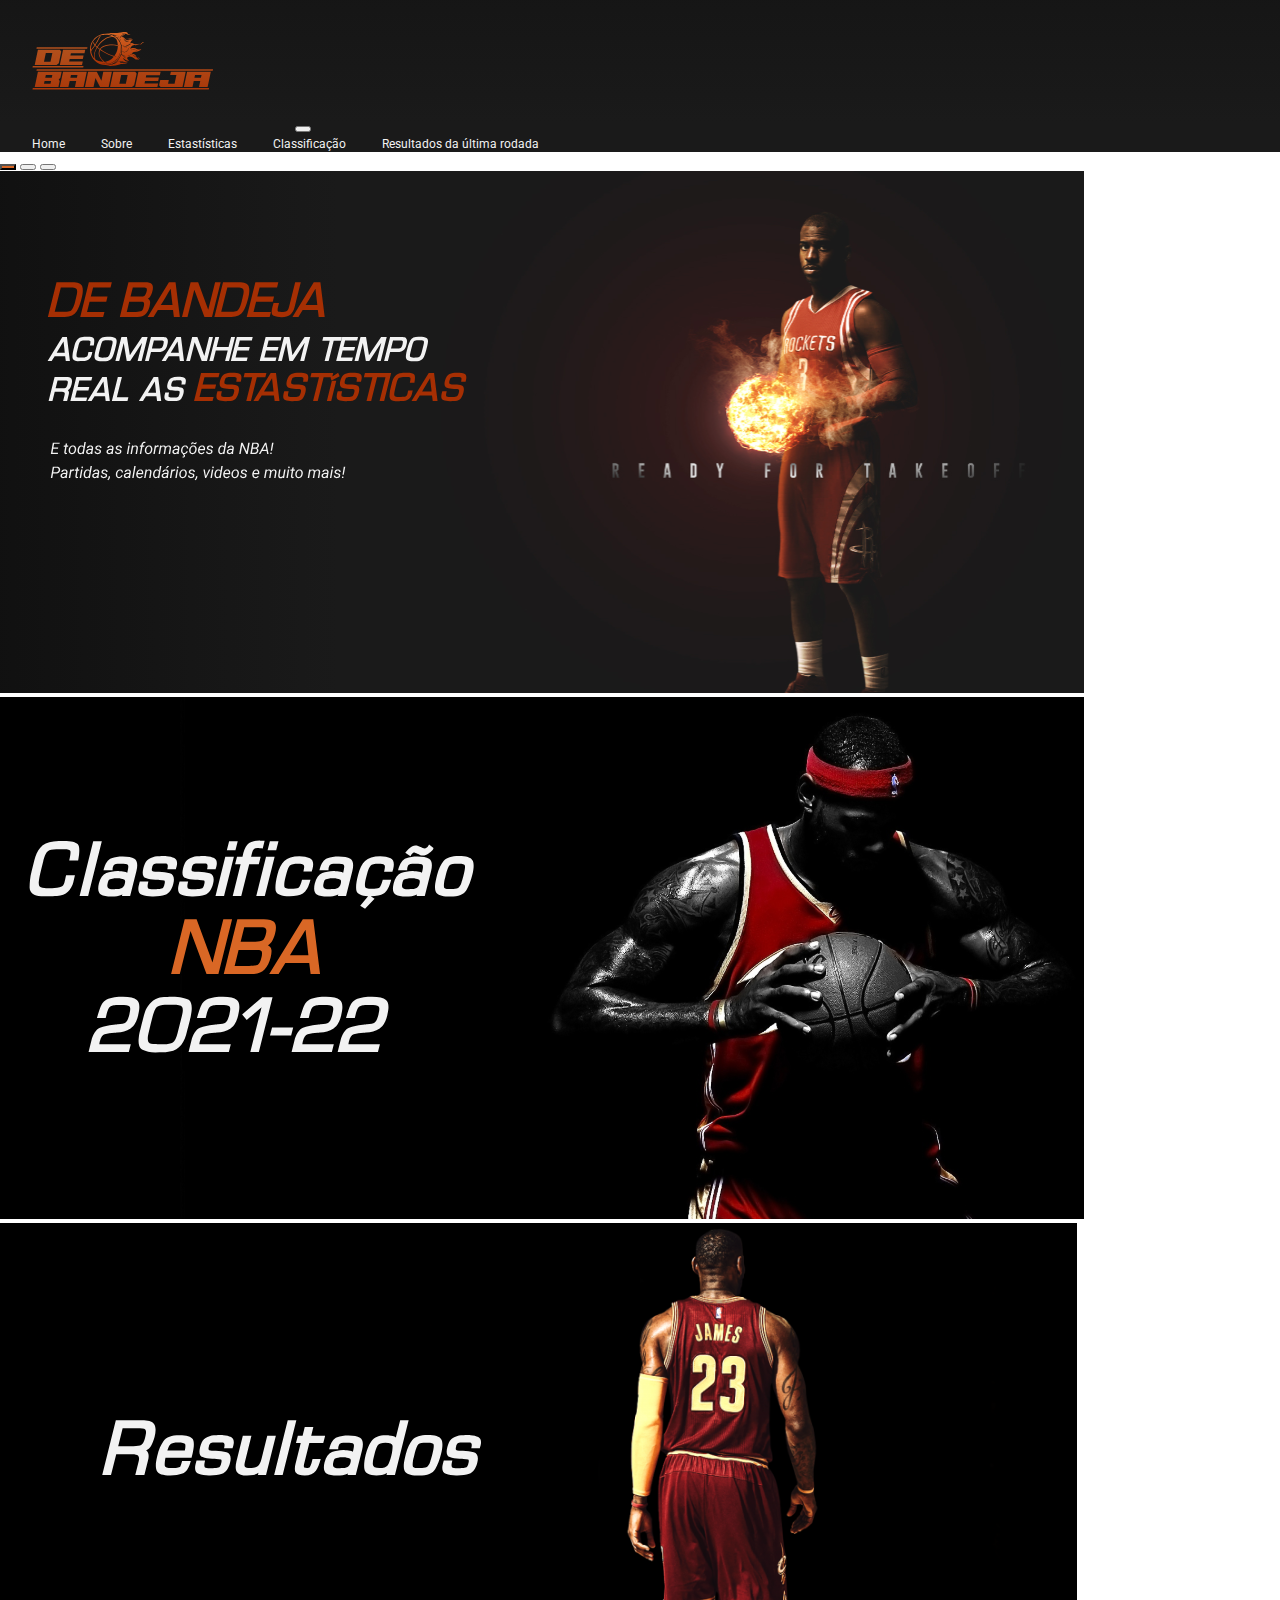
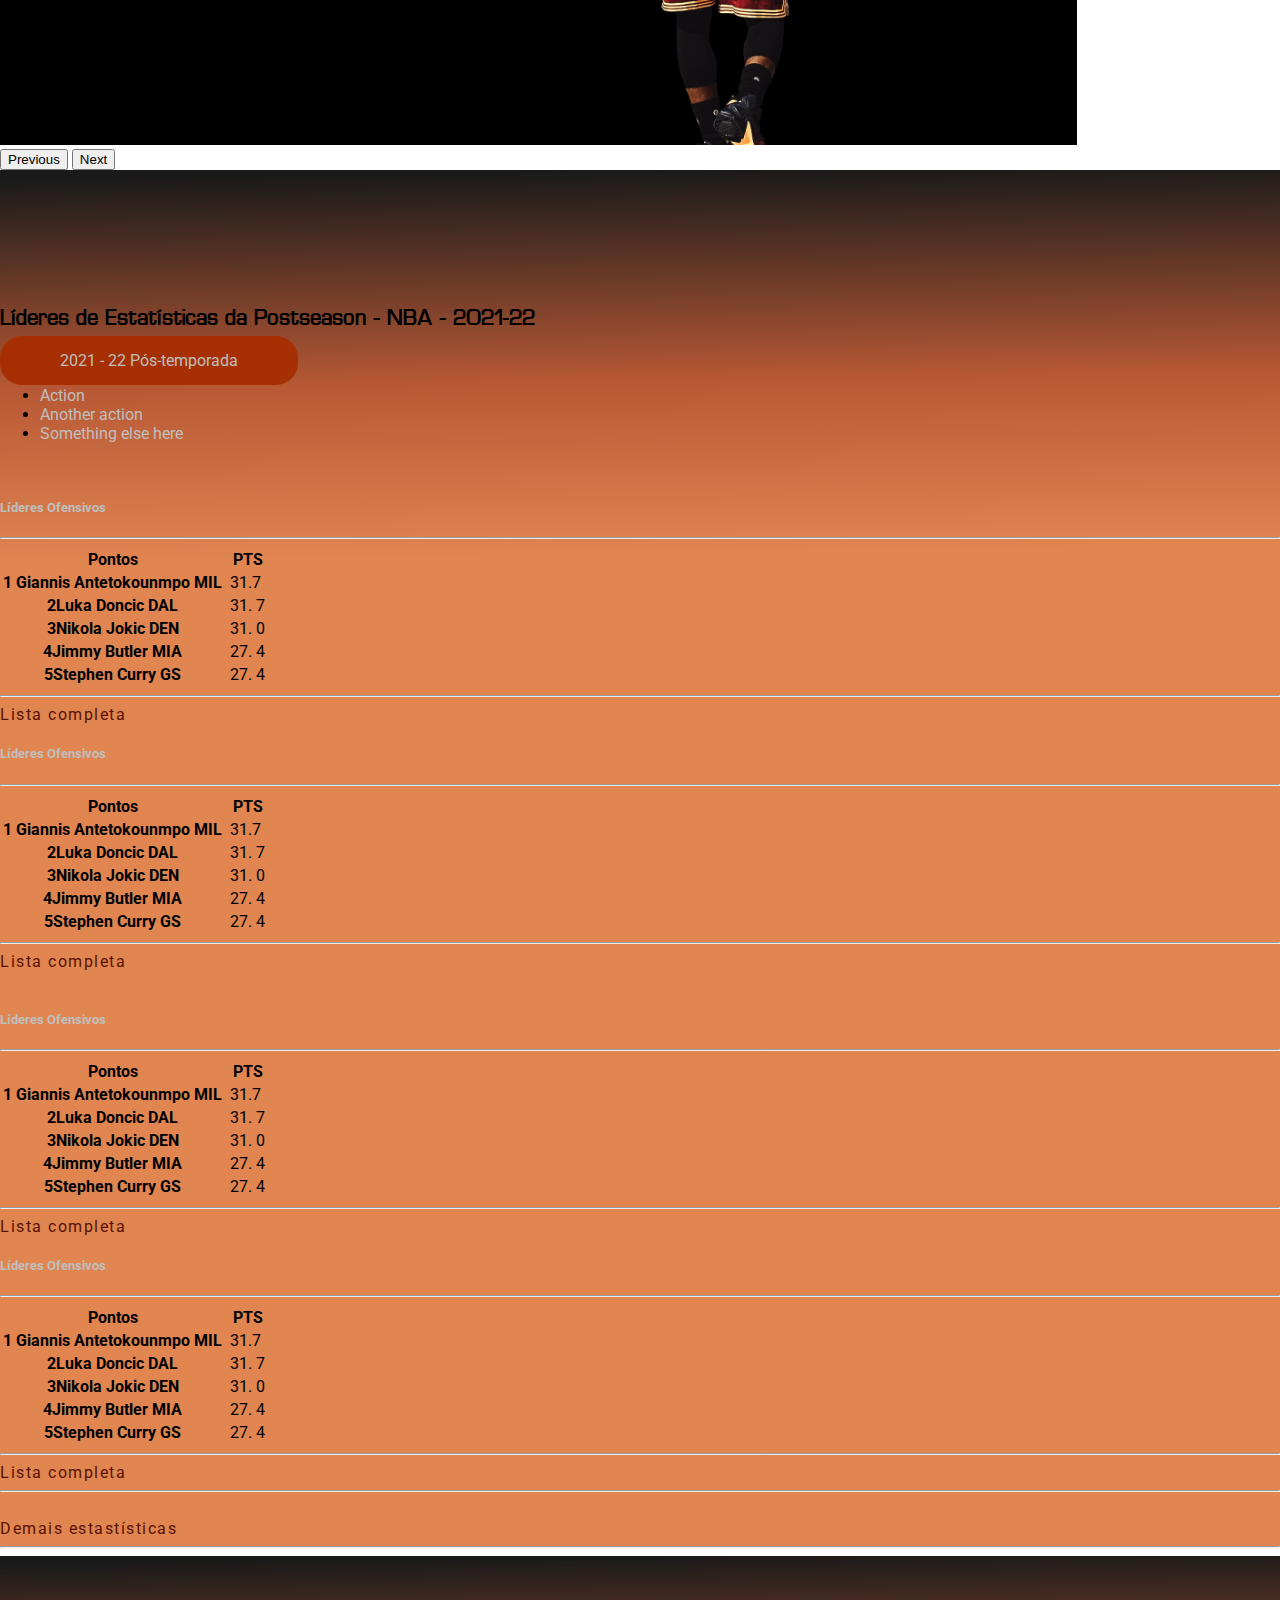
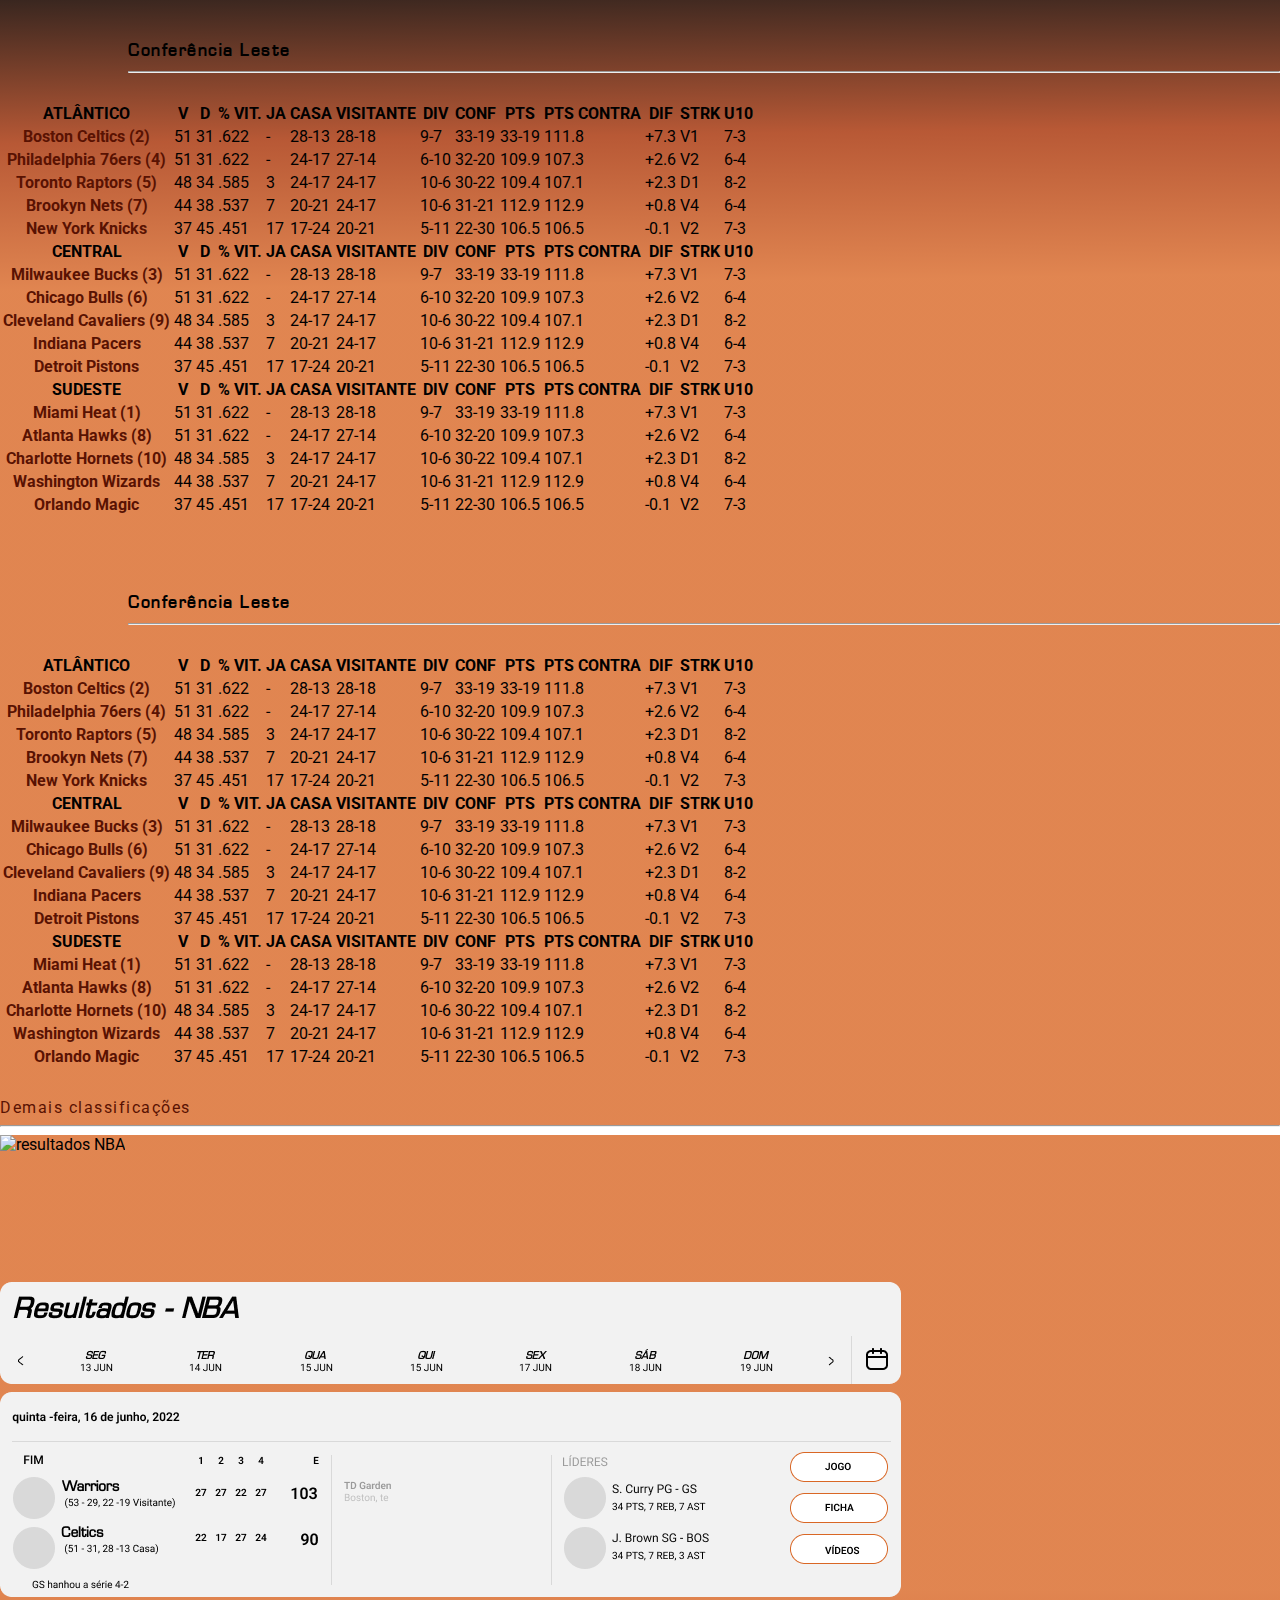
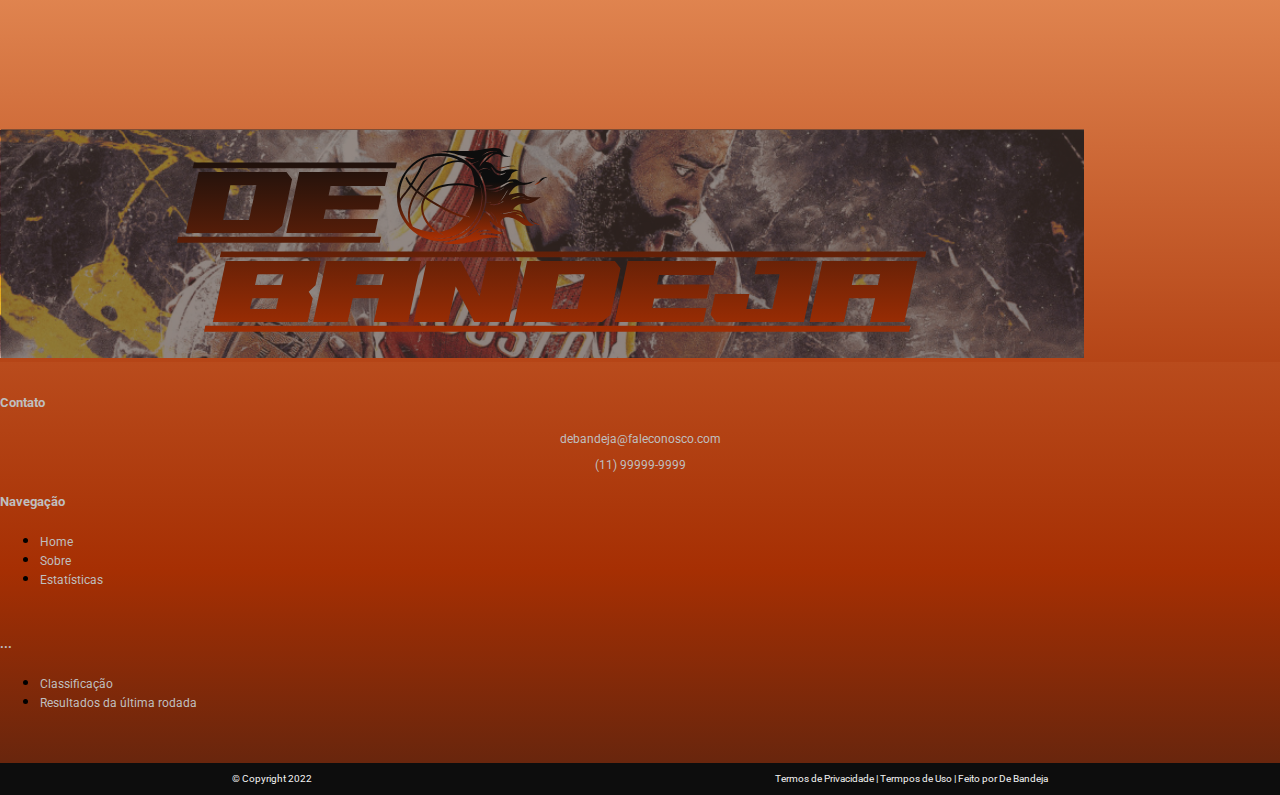
==== commit f8f24dc0: "correção carousel" ====
--- a/index.html
+++ b/index.html
@@ -9,7 +9,8 @@
     <!--Bootstrap-->
     <link href="https://cdn.jsdelivr.net/npm/bootstrap@5.0.2/dist/css/bootstrap.min.css" rel="stylesheet" integrity="sha384-EVSTQN3/azprG1Anm3QDgpJLIm9Nao0Yz1ztcQTwFspd3yD65VohhpuuCOmLASjC" crossorigin="anonymous">
     <!--Style-->
-    <link rel="stylesheet" href="/Front/css/style.css">
+    <link rel="stylesheet" href="./Front/css/style.css">
+
     <!--Script-->
     <script src="https://code.jquery.com/jquery-3.6.0.min.js" integrity="sha256-/xUj+3OJU5yExlq6GSYGSHk7tPXikynS7ogEvDej/m4=" crossorigin="anonymous"></script>
     <script src="https://cdn.jsdelivr.net/npm/@popperjs/core@2.9.2/dist/umd/popper.min.js" integrity="sha384-IQsoLXl5PILFhosVNubq5LC7Qb9DXgDA9i+tQ8Zj3iwWAwPtgFTxbJ8NT4GN1R8p" crossorigin="anonymous"></script>
@@ -17,7 +18,7 @@
     <!--Font Awesome-->
     <script src="https://kit.fontawesome.com/593e97b0f2.js" crossorigin="anonymous"></script>
     <!--Progressbar-->
-    <script src="/Front/js/progressbar.min.js"></script>
+    <script src="./Front/js/progressbar.min.js"></script>
     <!--Parallax-->
     <script src="https://cdn.jsdelivr.net/parallax.js/1.4.2/parallax.min.js"></script>
 
@@ -28,7 +29,7 @@
         <div class="container" id="nav-container">
             <nav class="navbar navbar-expand-lg ">
                 <a href="#" class="navbar-brand">
-                    <img src="/Front/assets/img/Logo.svg" alt="De Bandeja" id="logo">
+                    <img src="./Front/assets/img/Logo.svg" alt="De Bandeja" id="logo">
                 </a>
                 <button class="navbar-toggler" type="button" data-toggle="collapse" data-target="#navbar-links" aria-controls="navbar-links" aria-expanded="false" aria-label="Toggle navigation">
                     <span class="navbar-toggler-icon"></span>
@@ -49,6 +50,40 @@
     <!--Main-->
     <main>
         <div class="container-fluid">
+
+
+            <div id="carouselExampleCaptions" class="carousel slide" data-bs-ride="carousel">
+                <div class="carousel-indicators">
+                    <button type="button" data-bs-target="#carouselExampleCaptions" data-bs-slide-to="0" class="active" aria-current="true" aria-label="Slide 1"></button>
+                    <button type="button" data-bs-target="#carouselExampleCaptions" data-bs-slide-to="1" aria-label="Slide 2"></button>
+                    <button type="button" data-bs-target="#carouselExampleCaptions" data-bs-slide-to="2" aria-label="Slide 3"></button>
+                </div>
+                <div class="carousel-inner">
+                    <div class="carousel-item active">
+                        <img src="./Front/assets/img/capa7.svg" class="d-block w-100" alt="De Bandeja">
+
+                    </div>
+                    <div class="carousel-item">
+                        <img src="./Front/assets/img/capa8.svg" class="d-block w-100" alt="classificação NBA 2021-22 ">
+
+                    </div>
+                    <div class="carousel-item">
+                        <img src="./Front/assets/img/capa9.svg" class="d-block w-100" alt="Resultados">
+
+                    </div>
+                </div>
+                <button class="carousel-control-prev" type="button" data-bs-target="#carouselExampleCaptions" data-bs-slide="prev">
+                    <span class="carousel-control-prev-icon" aria-hidden="true"></span>
+                    <span class="visually-hidden">Previous</span>
+                </button>
+                <button class="carousel-control-next" type="button" data-bs-target="#carouselExampleCaptions" data-bs-slide="next">
+                    <span class="carousel-control-next-icon" aria-hidden="true"></span>
+                    <span class="visually-hidden">Next</span>
+                </button>
+            </div>
+        </div>
+        <!--
+        <div class="container-fluid">
             <div id="mainSlider" class="carousel slide" data-ride="carousel">
                 <ol class="carousel-indicators">
                     <li data-bs-target="#mainSlider" data-bs-slide-to="0" class="active"></li>
@@ -57,7 +92,7 @@
                 </ol>
                 <div class="carousel-inner">
                     <div class="carousel-item active">
-                        <img src="/Front/assets/img/capa.svg" class="d-block w-100" alt="Jogador de basquete">
+                        <img src="./Front/assets/img/capa.svg" class="d-block w-100" alt="Jogador de basquete">
                         <div class="carousel-caption d-nome d-md-block">
                             <h2>de Bandeja</h2>
                             <p>Acompanhe em tempo <br>
@@ -73,7 +108,7 @@
                         </div>
                     </div>
                     <div class="carousel-item">
-                        <img src="/Front/assets/img/capa2.svg" class="d-block w-100" alt="classificação NBA 2021-2022">
+                        <img src="./Front/assets/img/capa2.svg" class="d-block w-100" alt="classificação NBA 2021-2022">
                         <div class="carousel-caption d-nome d-md-block">
                             <h2>Classificação <br>
                                 nba <br>
@@ -84,7 +119,7 @@
                         </div>
                     </div>
                     <div class="carousel-item">
-                        <img src="/Front/assets/img/capa3.svg" class="d-block w-100" alt="Resultados NBA">
+                        <img src="./Front/assets/img/capa3.svg" class="d-block w-100" alt="Resultados NBA">
                         <div class="carousel-caption d-nome d-md-block">
                             <h2>Resultados
                                 <br>
@@ -105,6 +140,7 @@
                 </div>
             </div>
         </div>
+        -->
         <!--Section 1-->
         <section class="container-fluid  section1   w-100">
             <div>
@@ -320,7 +356,7 @@
         <!--Section 2-->
         <section class="container-fluid section2">
             <div class=" bg-image text-center">
-                <img src="/Front/assets/img/capa2.svg" alt="" class="img-fluid d-block w-100 capa2">
+                <img src="./Front/assets/img/capa2.svg" alt="" class="img-fluid d-block w-100 capa2">
 
             </div>
 
@@ -956,26 +992,68 @@
         <!--section 3 resultados-->
         <section class="container-fluid section3">
             <div class=" bg-image text-center">
-                <img src="/Front/assets/img/capa4.svg" alt="resultados NBA" class="img-fluid d-block w-100 ">
+                <img src="./Front/assets/img/capa4.svg" alt="resultados NBA" class="img-fluid d-block w-100 ">
             </div>
             <div class=" bg-image text-center result-nba-img">
-                <img src="/Front/assets/img/Group 48png.png" alt="resultados NBA" class="img-fluid ">
+                <img src="./Front/assets/img/Group 48png.png" alt="resultados NBA" class="img-fluid ">
             </div>
             <!--section 4 banner-->
             <div class=" bg-image">
-                <img src="/Front/assets/img/capa5.svg" alt="De Bandeja" class="img-fluid d-block w-100 ">
+                <img src="./Front/assets/img/capa5.svg" alt="De Bandeja" class="img-fluid d-block w-100 ">
             </div>
         </section class="container-fluid">
-        
-
     </main>
+    <footer class="text-center">
+        <div class="container p-4">
+            <div class="row">
+                <div class="col-lg-5 col-md-6 mb-4 mb-md-0">
+                    <h5 class="text-uppercase">Contato</h5>
+                    <div class="contato">
+                        <p>debandeja@faleconosco.com</p>
+                        <p>(11) 99999-9999</p>
+                    </div>
+                </div>
+                <div class="col-lg-3 col-md-6 mb-4 mb-md-0">
+                    <h5 class="text-uppercase">Navegação</h5>
+
+                    <ul class="list-unstyled mb-0">
+                        <li>
+                            <a href="#!">Home</a>
+                        </li>
+                        <li>
+                            <a href="#!">Sobre</a>
+                        </li>
+                        <li>
+                            <a href="#!">Estatísticas</a>
+                        </li>
+                    </ul>
+                </div>
+                <div class="col-lg-3 col-md-6 mb-4 mb-md-0">
+                    <h5 class="text-uppercase mb-0">...</h5>
+                    <ul class="list-unstyled">
+                        <li>
+                            <a href="#!">Classificação</a>
+                        </li>
+                        <li>
+                            <a href="#!">Resultados da última rodada</a>
+                        </li>
+                    </ul>
+                </div>
+
+            </div>
+        </div>
+        <div class="rodape">
+            <div id="copy">© Copyright 2022</div>
+            <div id="termos">Termos de Privacidade | Termpos de Uso | Feito por De Bandeja</div>
+        </div>
+    </footer>
 
 
 
 
 
     <!--Script-->
-    <script src="/Front/js/script.js"></script>
+    <script src="./Front/js/script.js"></script>
 
 </body>
 
--- a/Front/css/style.css
+++ b/Front/css/style.css
@@ -99,8 +99,6 @@
   background-color: #d96725;
 }
 
-
-
 /*tables*/
 
 .section1,
@@ -195,3 +193,60 @@
     rgba(217, 103, 37, 0.8) 45.06%
   );
 }
+
+footer {
+  bottom: 0;
+  left: 0;
+  right: 0;
+  background: linear-gradient(
+    360deg,
+    #1a1a1a -50.22%,
+    #a62f03 52.06%,
+    rgba(217, 103, 37, 0.8) 197.79%
+  );
+  justify-content: center;
+}
+
+h5 {
+  color: #bfbfbf;
+}
+.contato {
+  color: #bfbfbf;
+  font-family: "Roboto";
+  font-style: normal;
+  font-size: 12px;
+  text-align: center;
+}
+a {
+  color: #bfbfbf;
+}
+ul .text-white {
+  color: #bfbfbf;
+  font-family: "Roboto";
+  font-style: normal;
+  font-size: 12px;
+  text-align: center;
+  text-decoration: none;
+}
+.container a {
+  color: #bfbfbf;
+  font-family: "Roboto";
+  font-style: normal;
+  font-size: 12px;
+  text-align: center;
+}
+.list-unstyled {
+  padding-bottom: 2%;
+}
+.rodape {
+  display: flex;
+  column: row;
+  justify-content: space-around;
+  height: 32px;
+  background-color: #0d0d0d;
+  color: #f2f2f2;
+  font-family: "Roboto";
+  font-size: 10px;
+  font-style: normal;
+  align-items: center;
+}
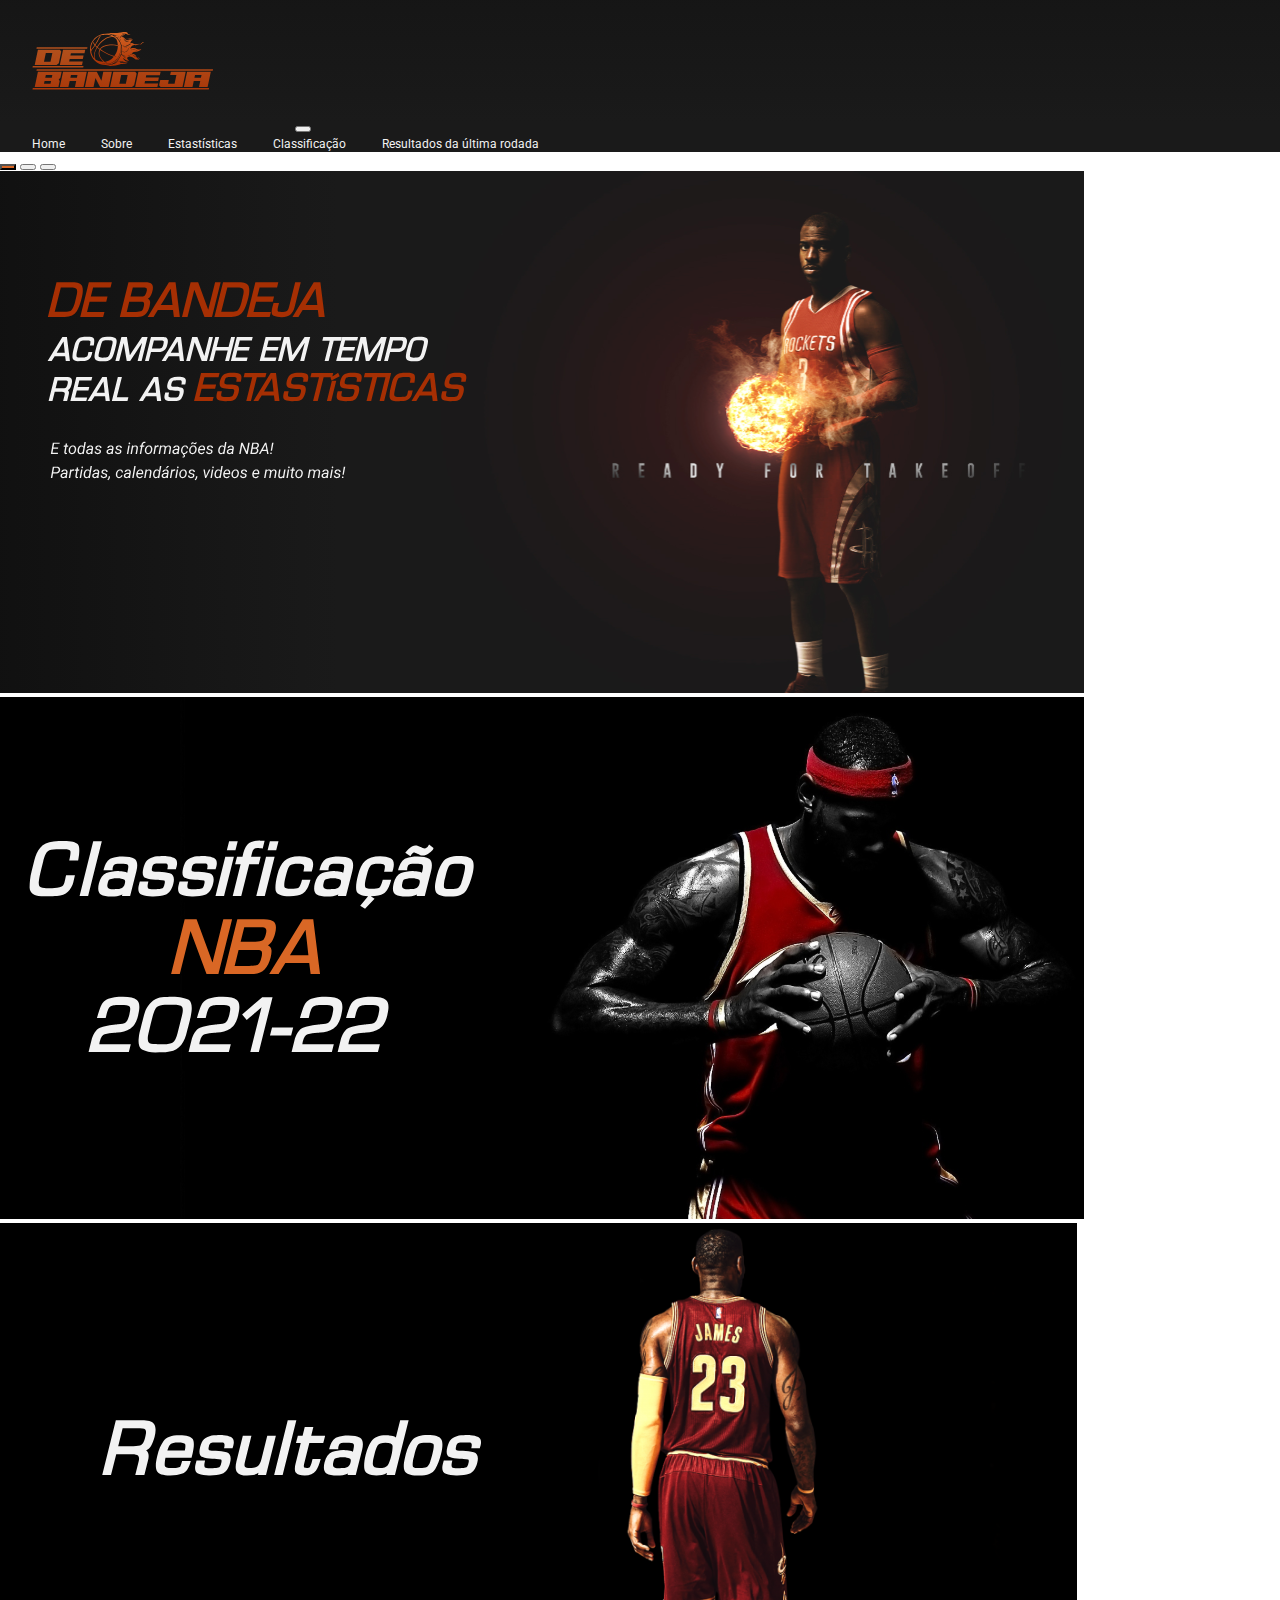
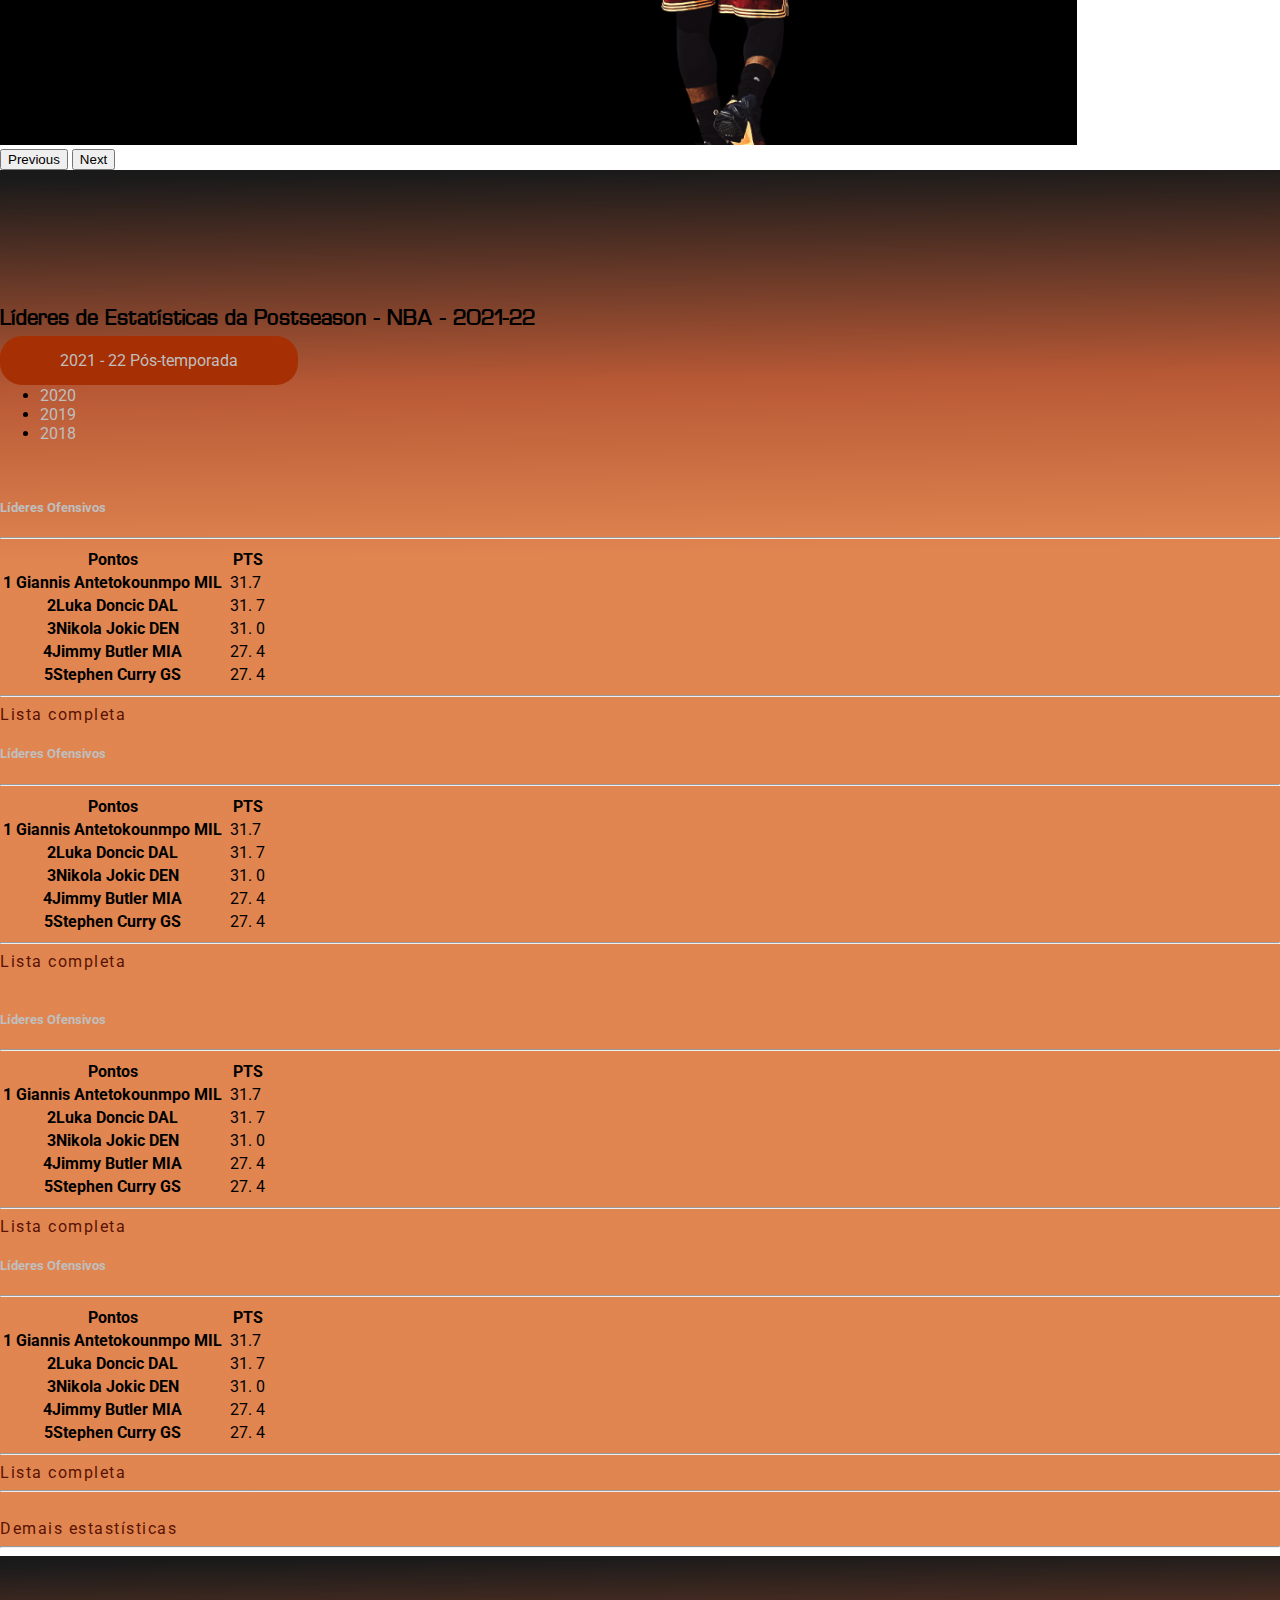
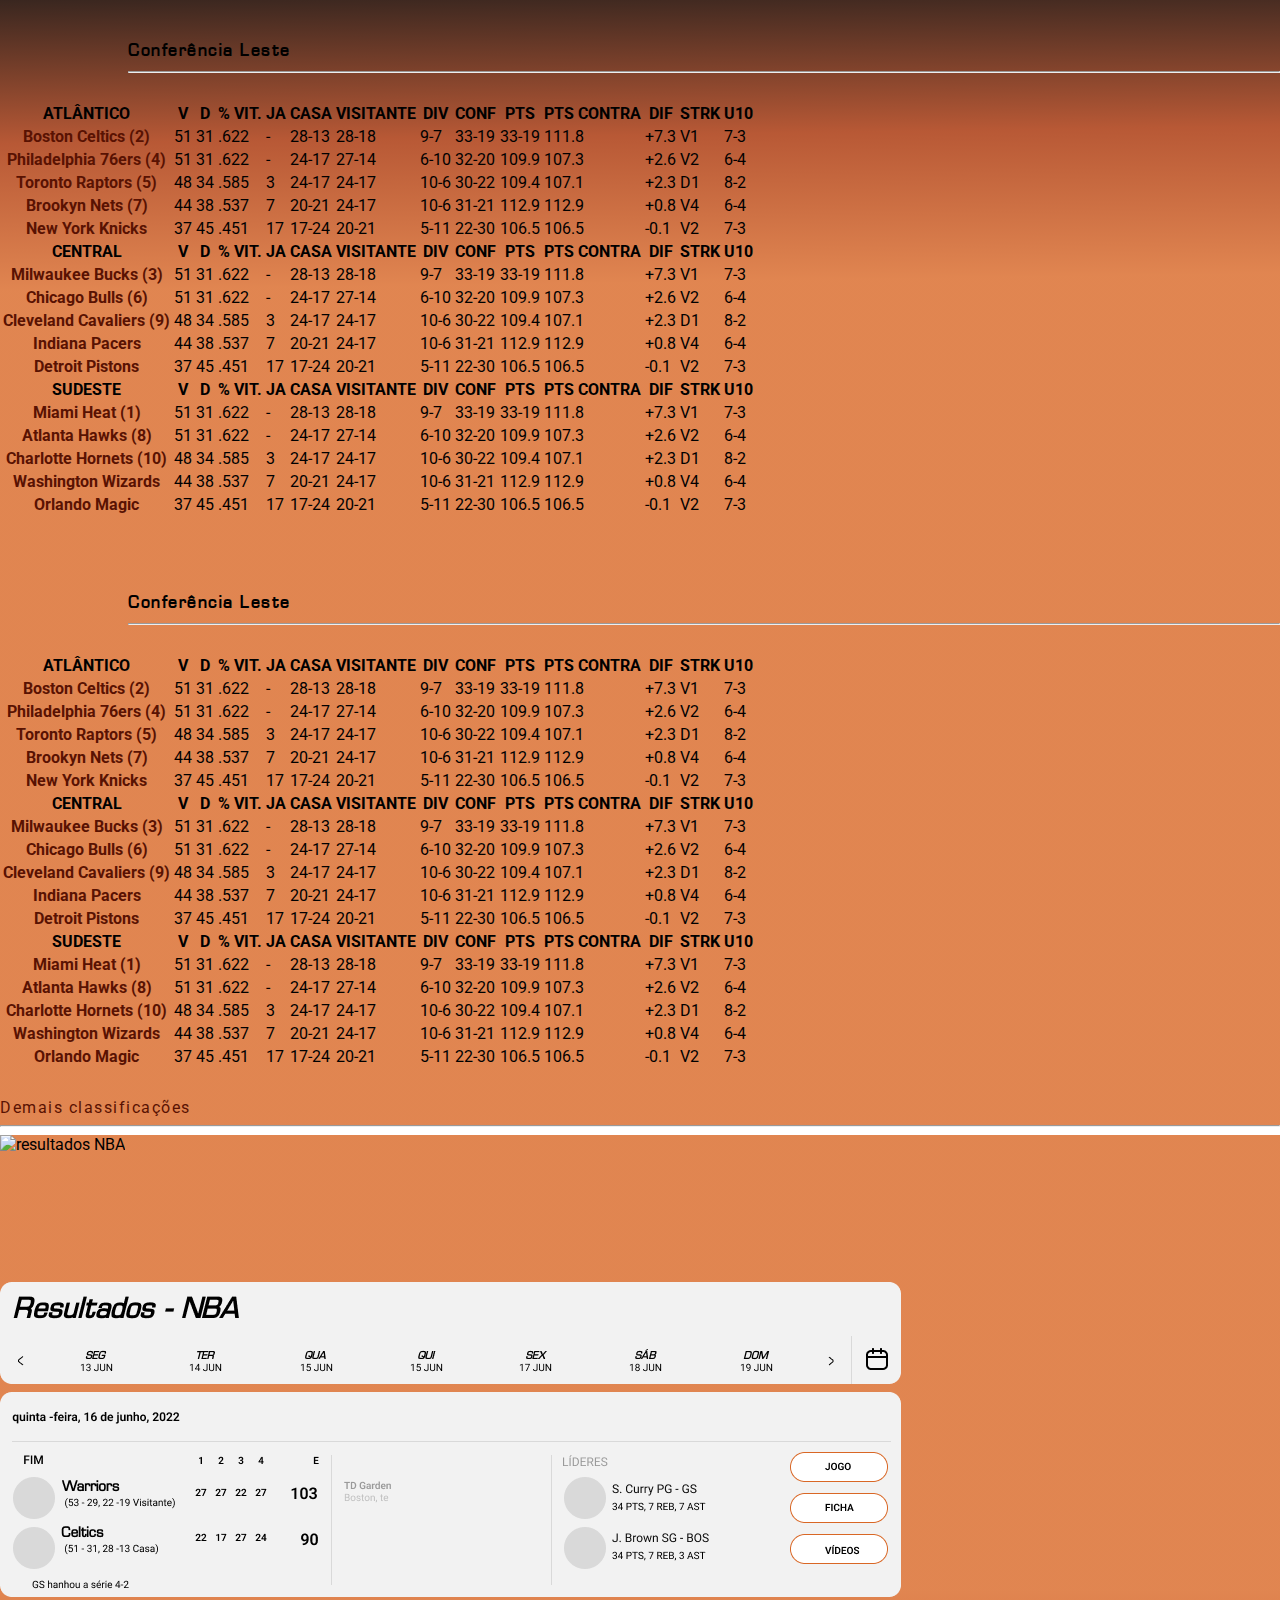
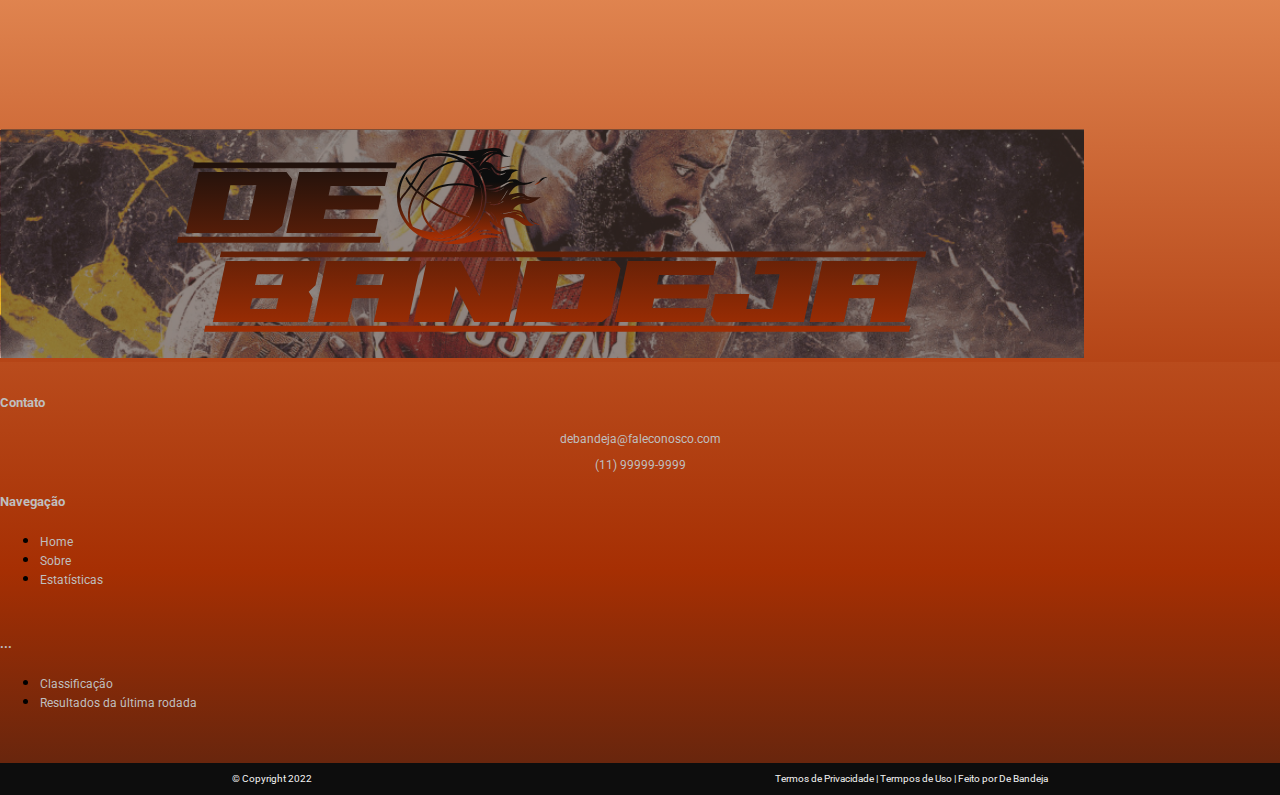
==== commit 95e85cf4: "alteração itens dropdown" ====
--- a/index.html
+++ b/index.html
@@ -82,65 +82,7 @@
                 </button>
             </div>
         </div>
-        <!--
-        <div class="container-fluid">
-            <div id="mainSlider" class="carousel slide" data-ride="carousel">
-                <ol class="carousel-indicators">
-                    <li data-bs-target="#mainSlider" data-bs-slide-to="0" class="active"></li>
-                    <li data-bs-target="#mainSlider" data-bs-slide-to="1"></li>
-                    <li data-bs-target="#mainSlider" data-bs-slide-to="2"></li>
-                </ol>
-                <div class="carousel-inner">
-                    <div class="carousel-item active">
-                        <img src="./Front/assets/img/capa.svg" class="d-block w-100" alt="Jogador de basquete">
-                        <div class="carousel-caption d-nome d-md-block">
-                            <h2>de Bandeja</h2>
-                            <p>Acompanhe em tempo <br>
-                                real as estastísticas
-                            <p>
-
-                            <p>E todas as informações da NBA!
-                                <br>
-                                Partidas, calendários, videos e muito mais!
-                            </p>
-                            <br><br>
-                            <a href="#" class="main-btn">estastísticas</a>
-                        </div>
-                    </div>
-                    <div class="carousel-item">
-                        <img src="./Front/assets/img/capa2.svg" class="d-block w-100" alt="classificação NBA 2021-2022">
-                        <div class="carousel-caption d-nome d-md-block">
-                            <h2>Classificação <br>
-                                nba <br>
-                                2021-2022
-                            </h2>
-                            <br><br>
-                            <a href="#" class="main-btn">classificação</a>
-                        </div>
-                    </div>
-                    <div class="carousel-item">
-                        <img src="./Front/assets/img/capa3.svg" class="d-block w-100" alt="Resultados NBA">
-                        <div class="carousel-caption d-nome d-md-block">
-                            <h2>Resultados
-                                <br>
-                                nba
-                            </h2>
-                            <br><br>
-                            <a href="#" class="main-btn">resultados</a>
-                        </div>
-                    </div>
-                    <button class="carousel-control-prev" type="button" data-bs-target="#mainSlider" data-bs-slide="prev">
-                        <span class="carousel-control-prev-icon" aria-hidden="true"></span>
-                        <span class="visually-hidden">Previous</span>
-                    </button>
-                    <button class="carousel-control-next" type="button" data-bs-target="#mainSlider" data-bs-slide="next">
-                        <span class="carousel-control-next-icon" aria-hidden="true"></span>
-                        <span class="visually-hidden">Next</span>
-                    </button>
-                </div>
-            </div>
-        </div>
-        -->
+
         <!--Section 1-->
         <section class="container-fluid  section1   w-100">
             <div>
@@ -152,9 +94,9 @@
                         2021 - 22 Pós-temporada
                     </a>
                     <ul class="dropdown-menu " aria-labelledby="dropdownMenuLink">
-                        <li><a class="dropdown-item" href="#">Action</a></li>
-                        <li><a class="dropdown-item" href="#">Another action</a></li>
-                        <li><a class="dropdown-item" href="#">Something else here</a></li>
+                        <li><a class="dropdown-item" href="#">2020</a></li>
+                        <li><a class="dropdown-item" href="#">2019</a></li>
+                        <li><a class="dropdown-item" href="#">2018</a></li>
                     </ul>
                 </div>
                 <br>
